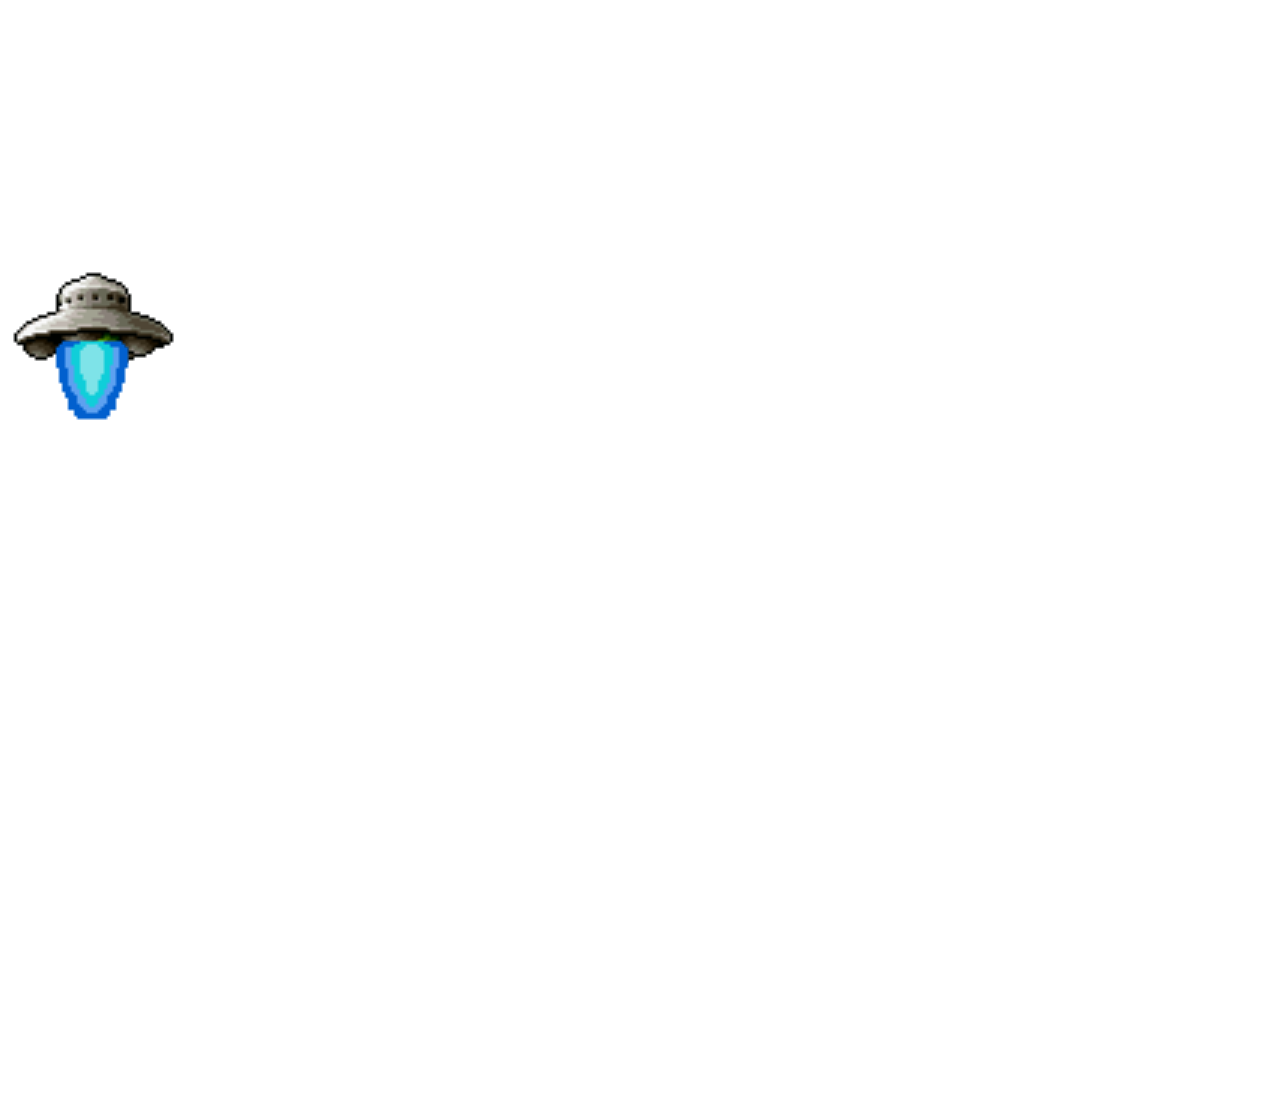
==== ML/index.html @ c1f7cd80 "movement controls, switched to webstorm" ====
﻿
<!DOCTYPE html>
<html>
<head>
    <meta charset="utf-8">
    <title>Game Project Shell</title>
    <script type="text/javascript" src="./gameengine.js"></script>
    <script type="text/javascript" src="./assetmanager.js"></script>
    <script type="text/javascript" src="./main.js"></script>
</head>
<body>
    <canvas id="gameWorld" tabindex="1" width="1000" height="1080"></canvas>
</body>
</html>
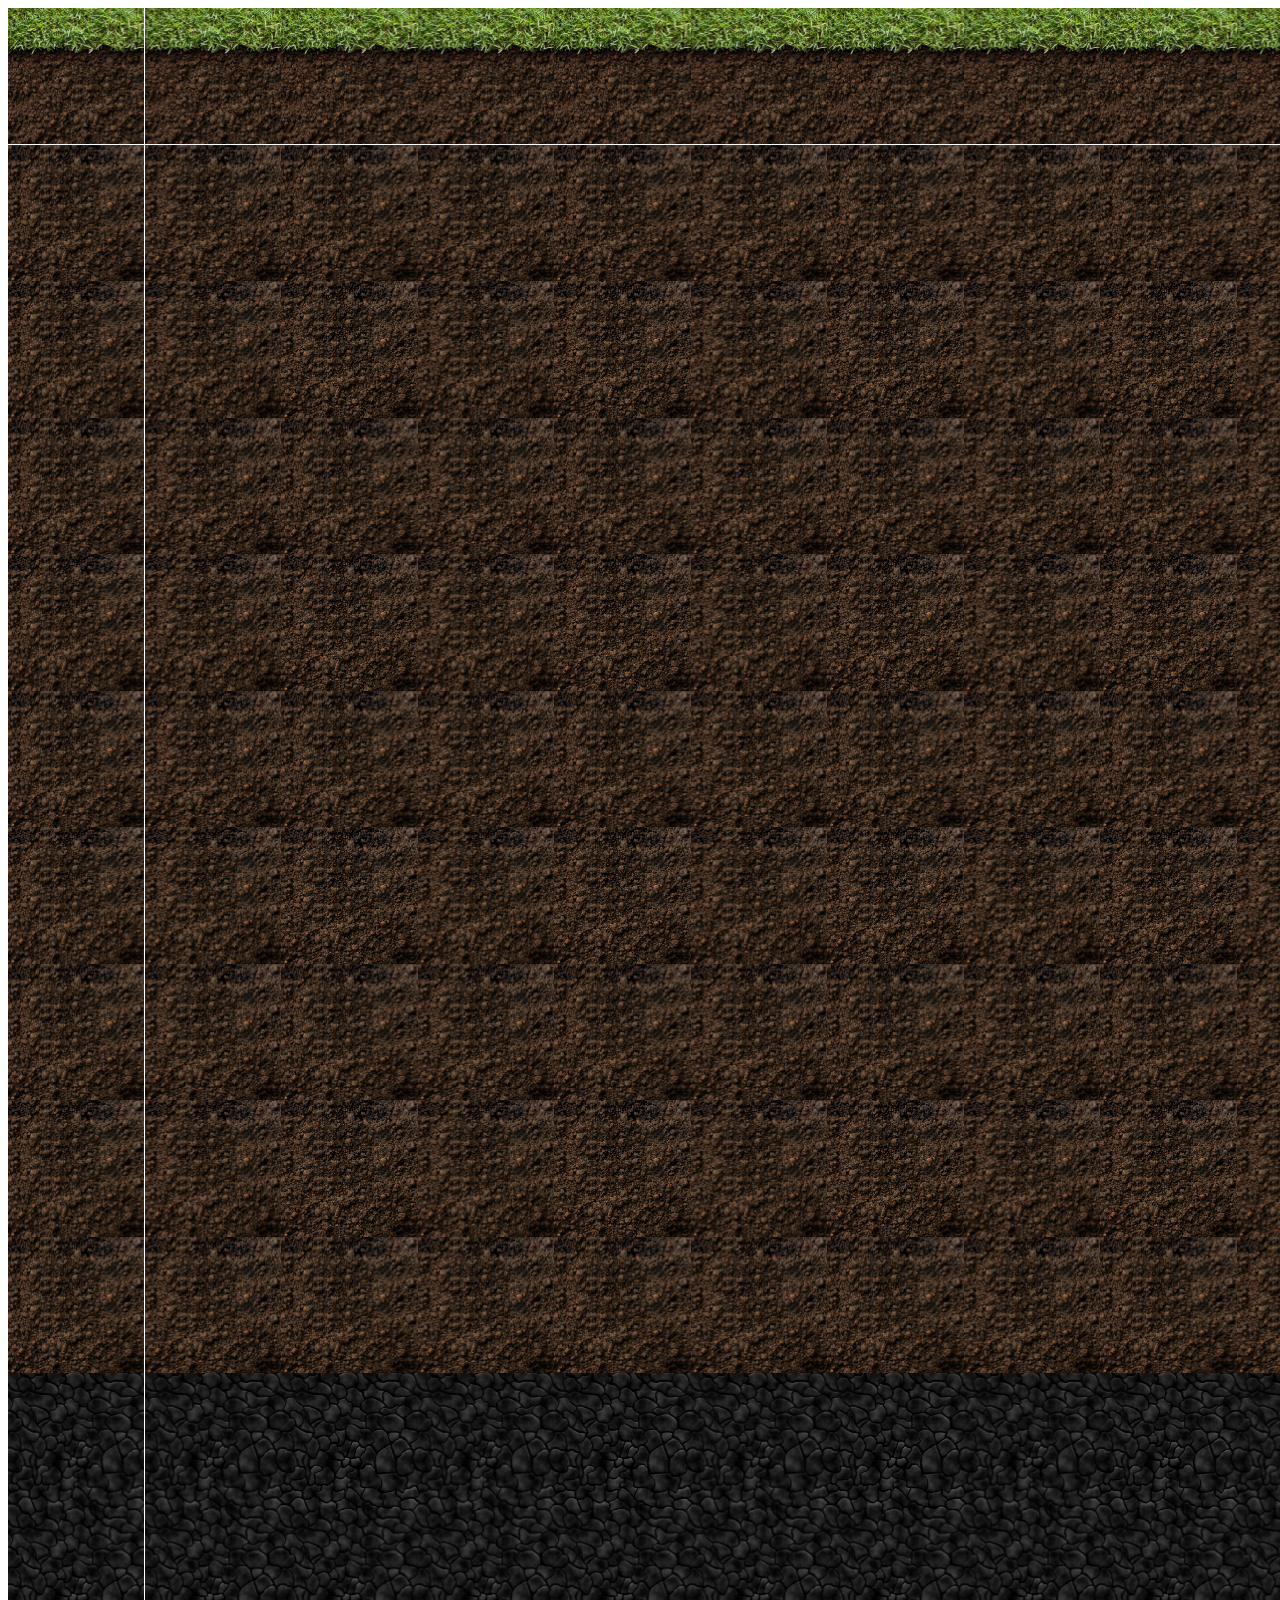
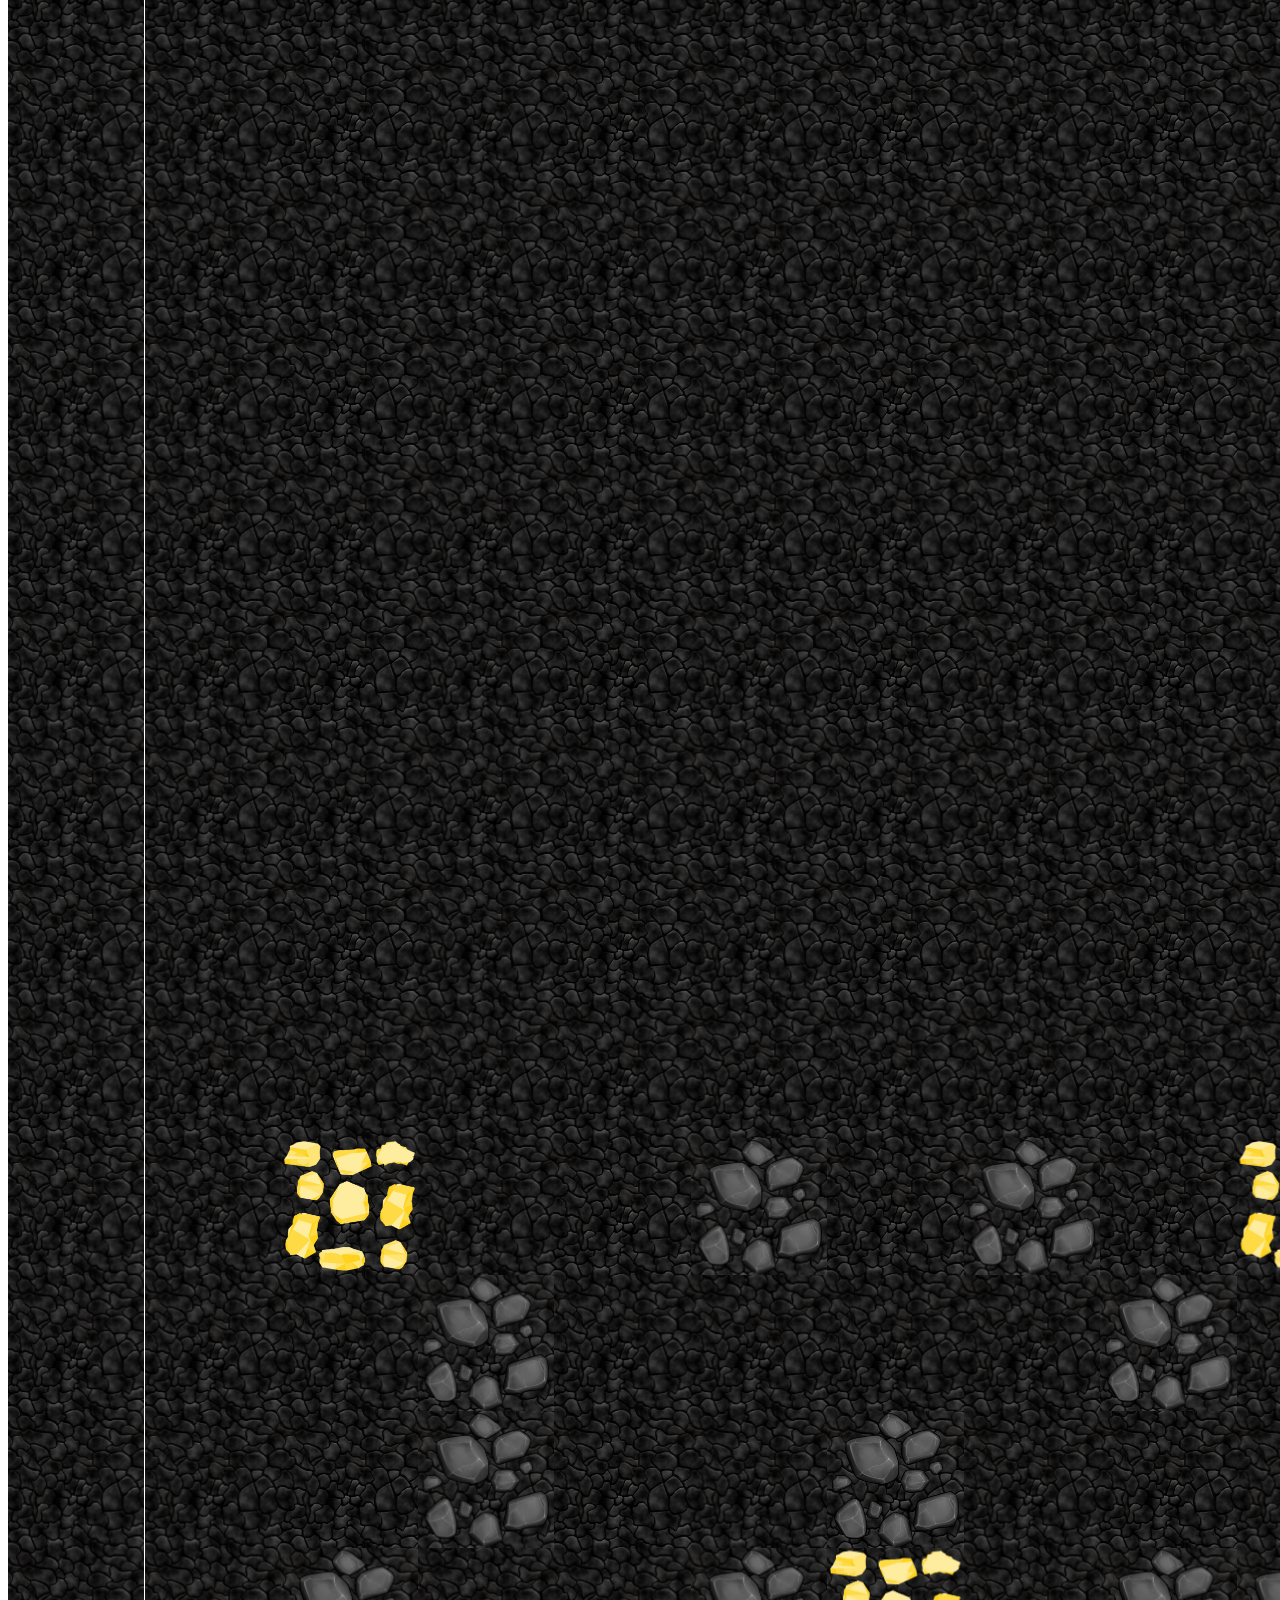
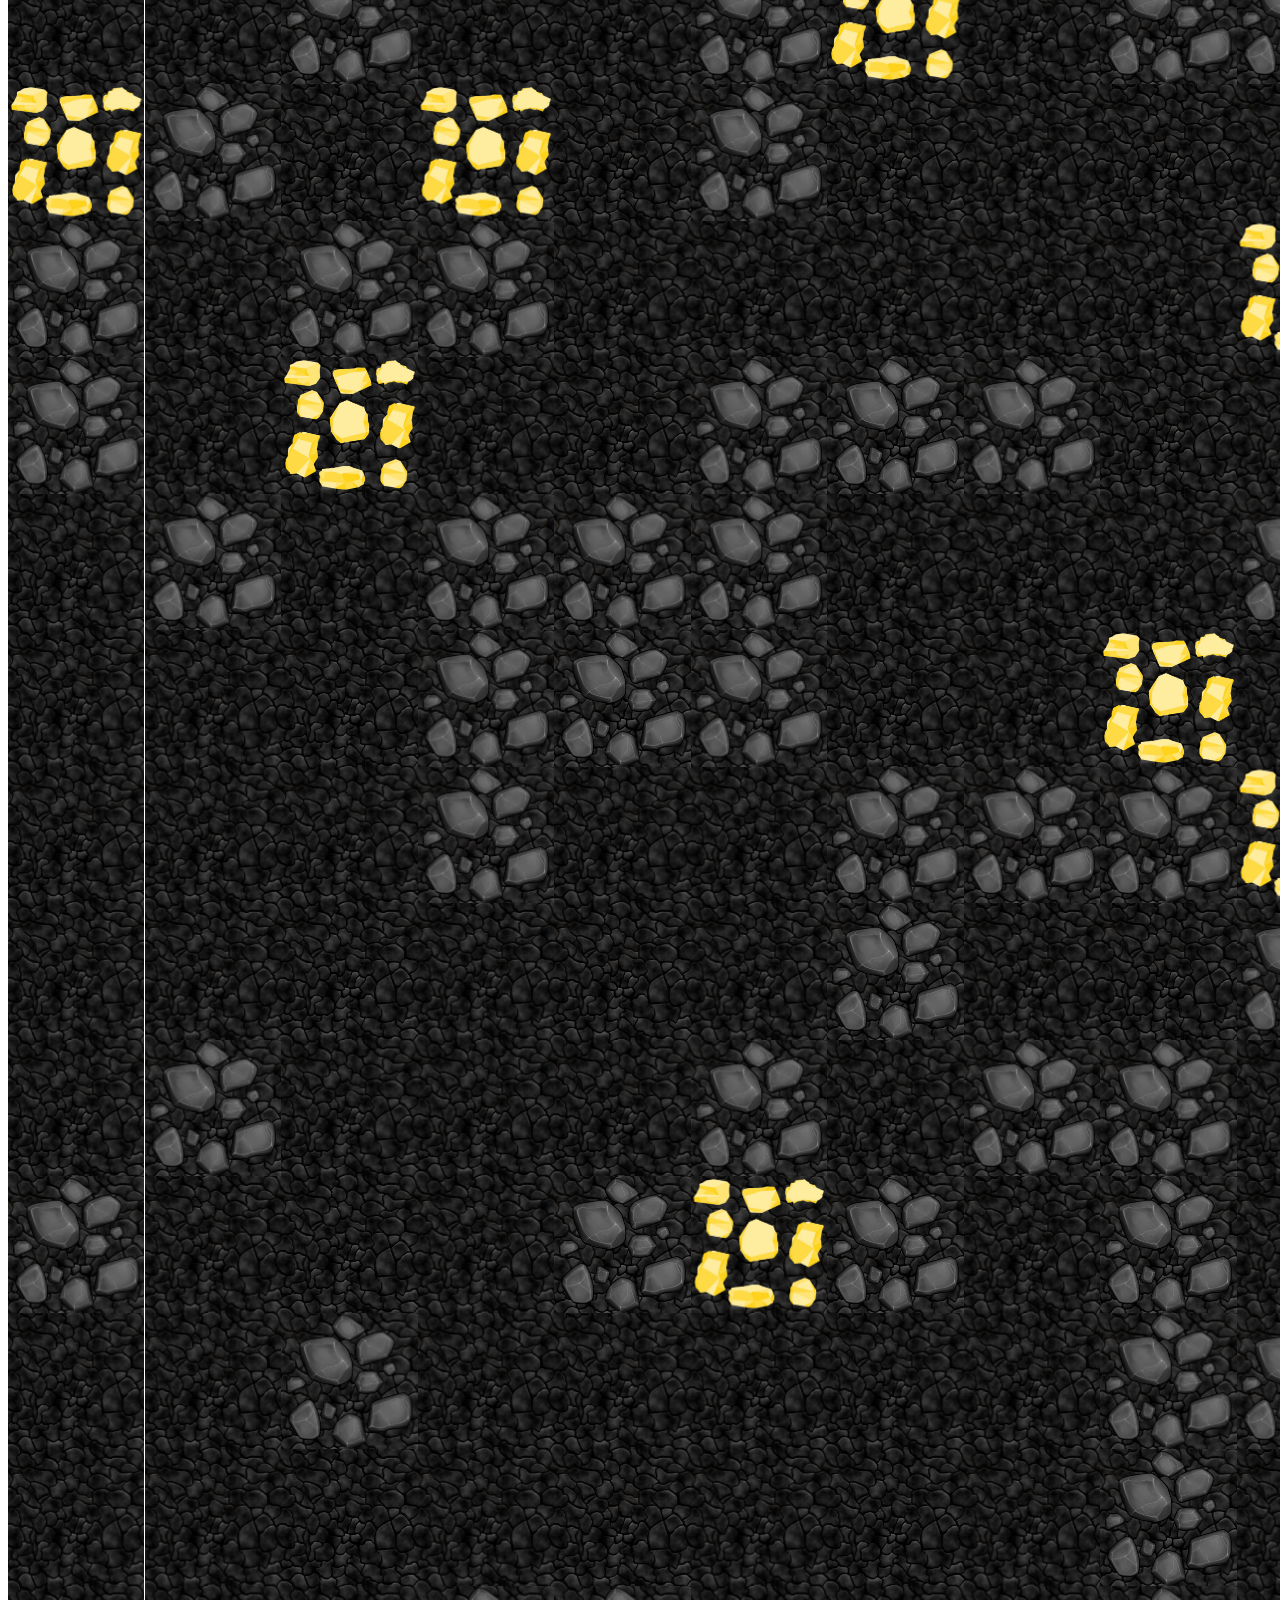
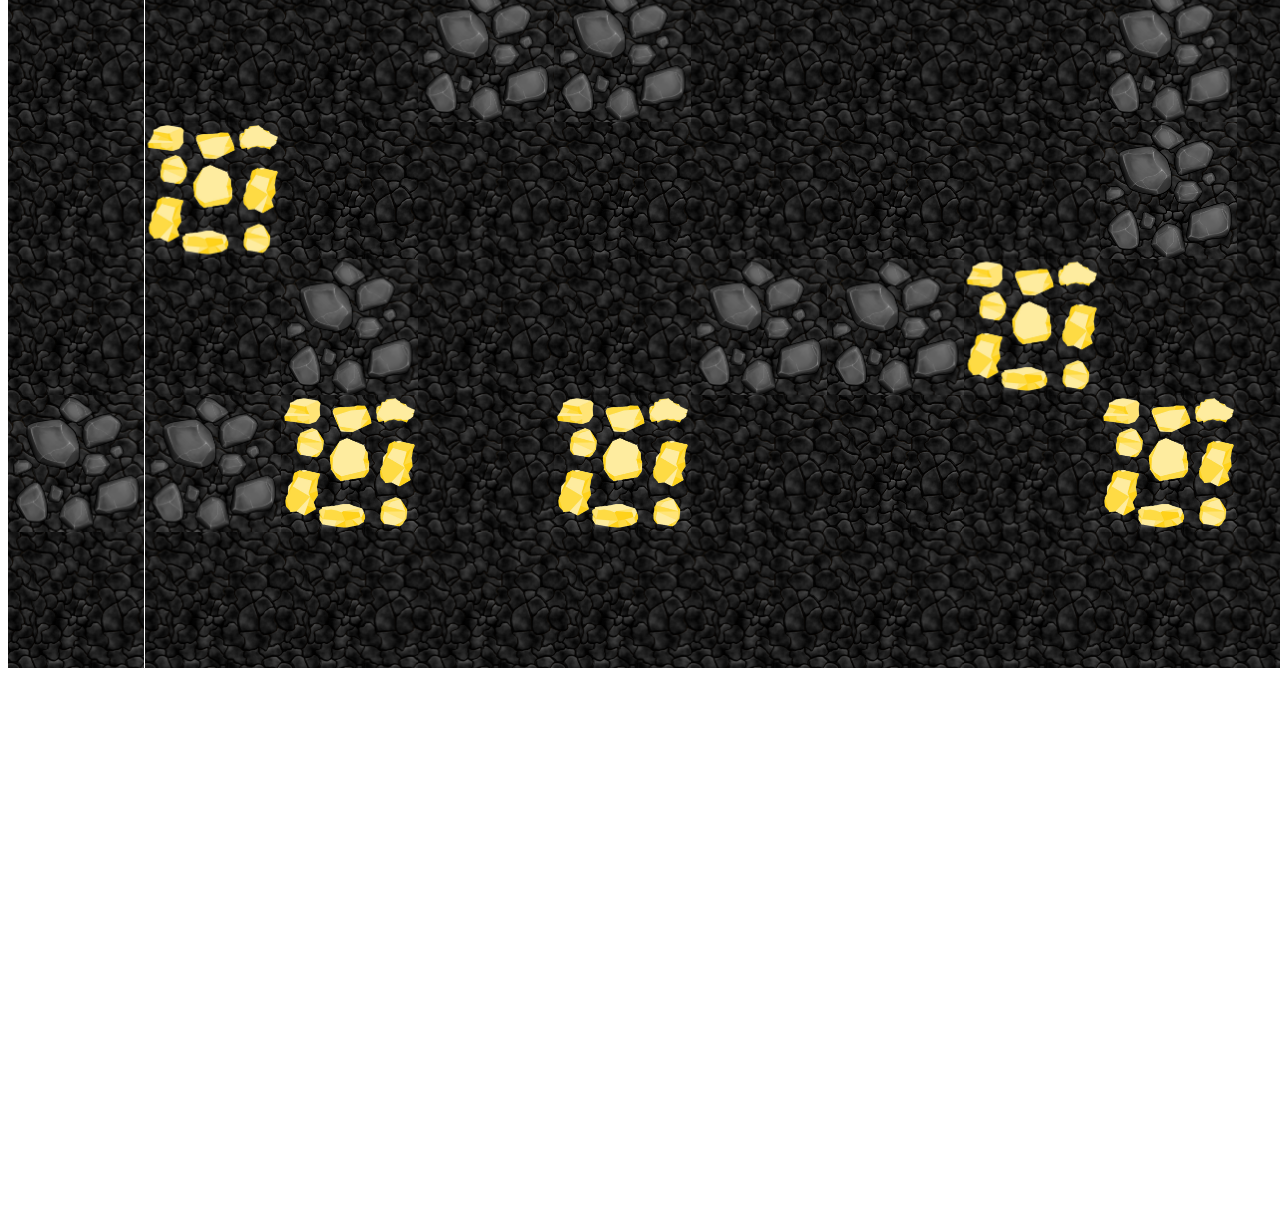
==== commit b6693129: "block spawning" ====
--- a/ML/index.html
+++ b/ML/index.html
@@ -9,6 +9,6 @@
     <script type="text/javascript" src="./main.js"></script>
 </head>
 <body>
-    <canvas id="gameWorld" tabindex="1" width="1000" height="1080"></canvas>
+    <canvas id="gameWorld" tabindex="1" width="2000" height="6000"></canvas>
 </body>
 </html>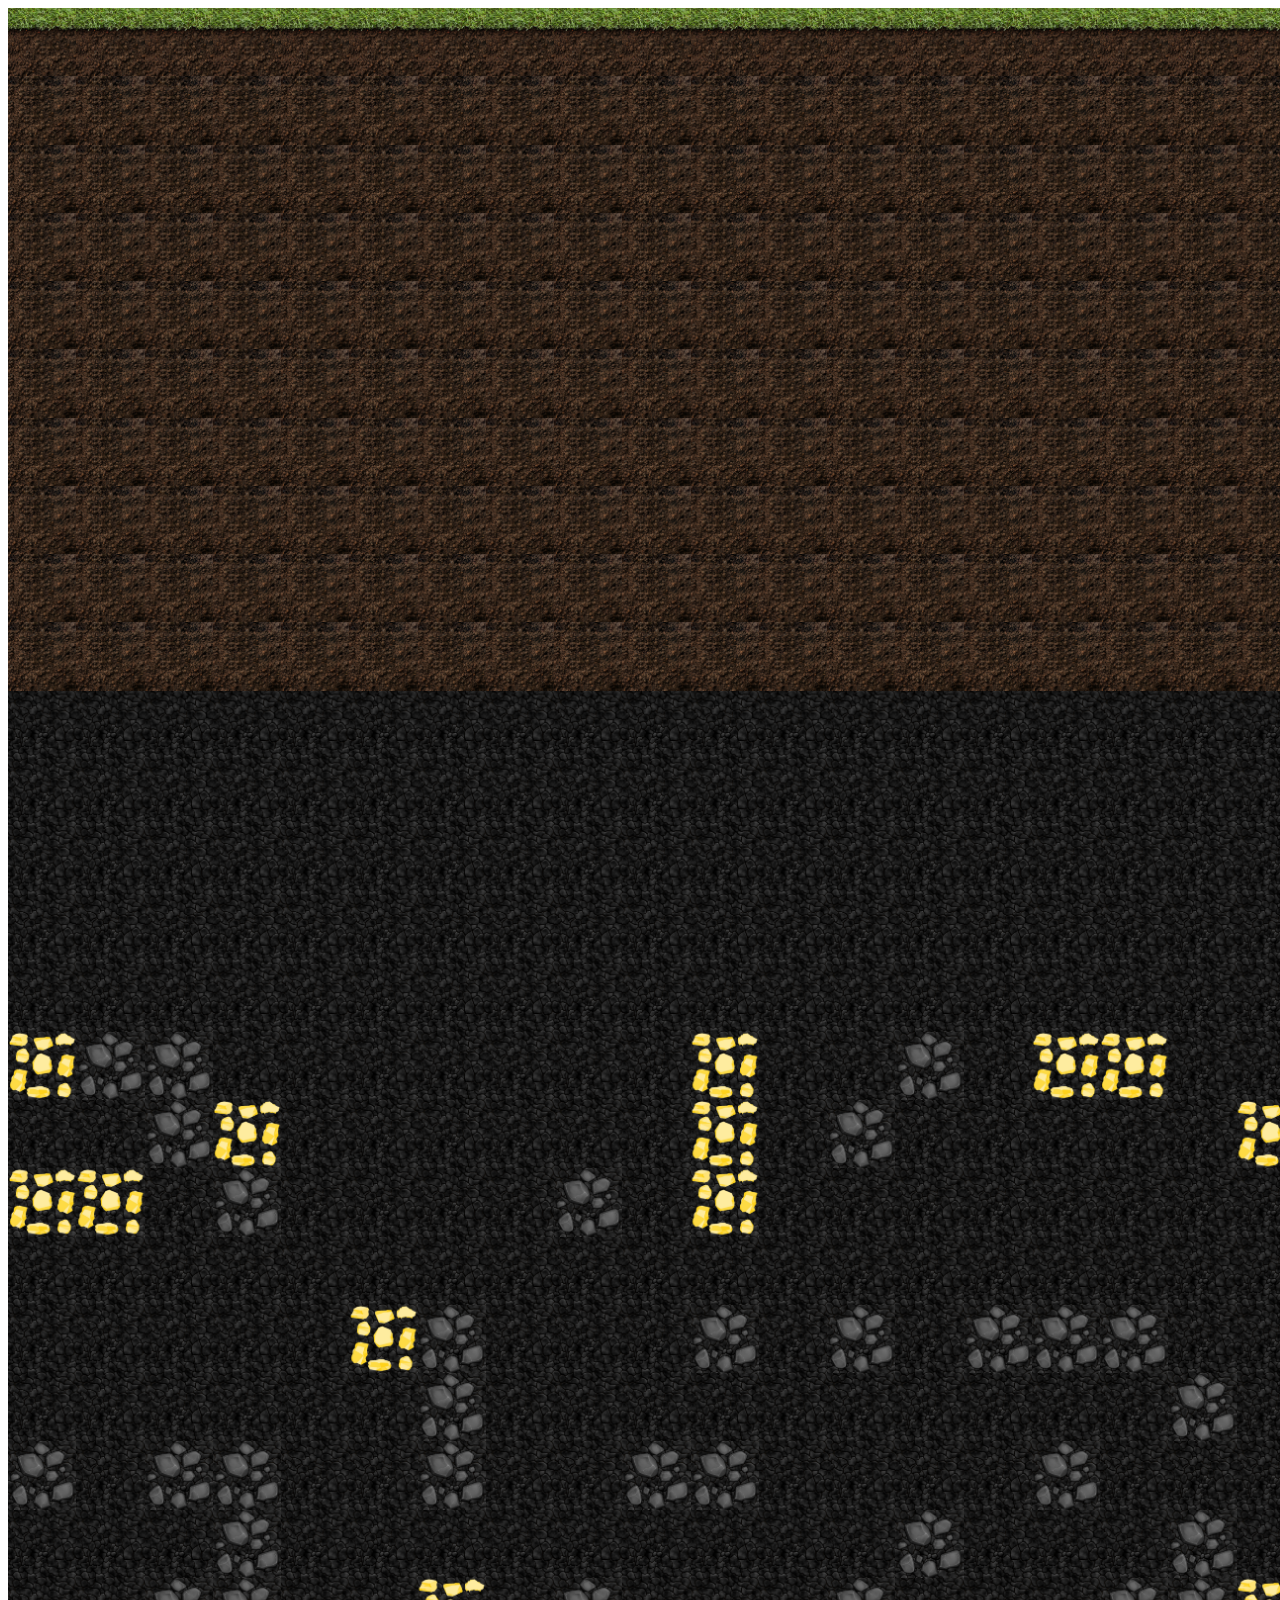
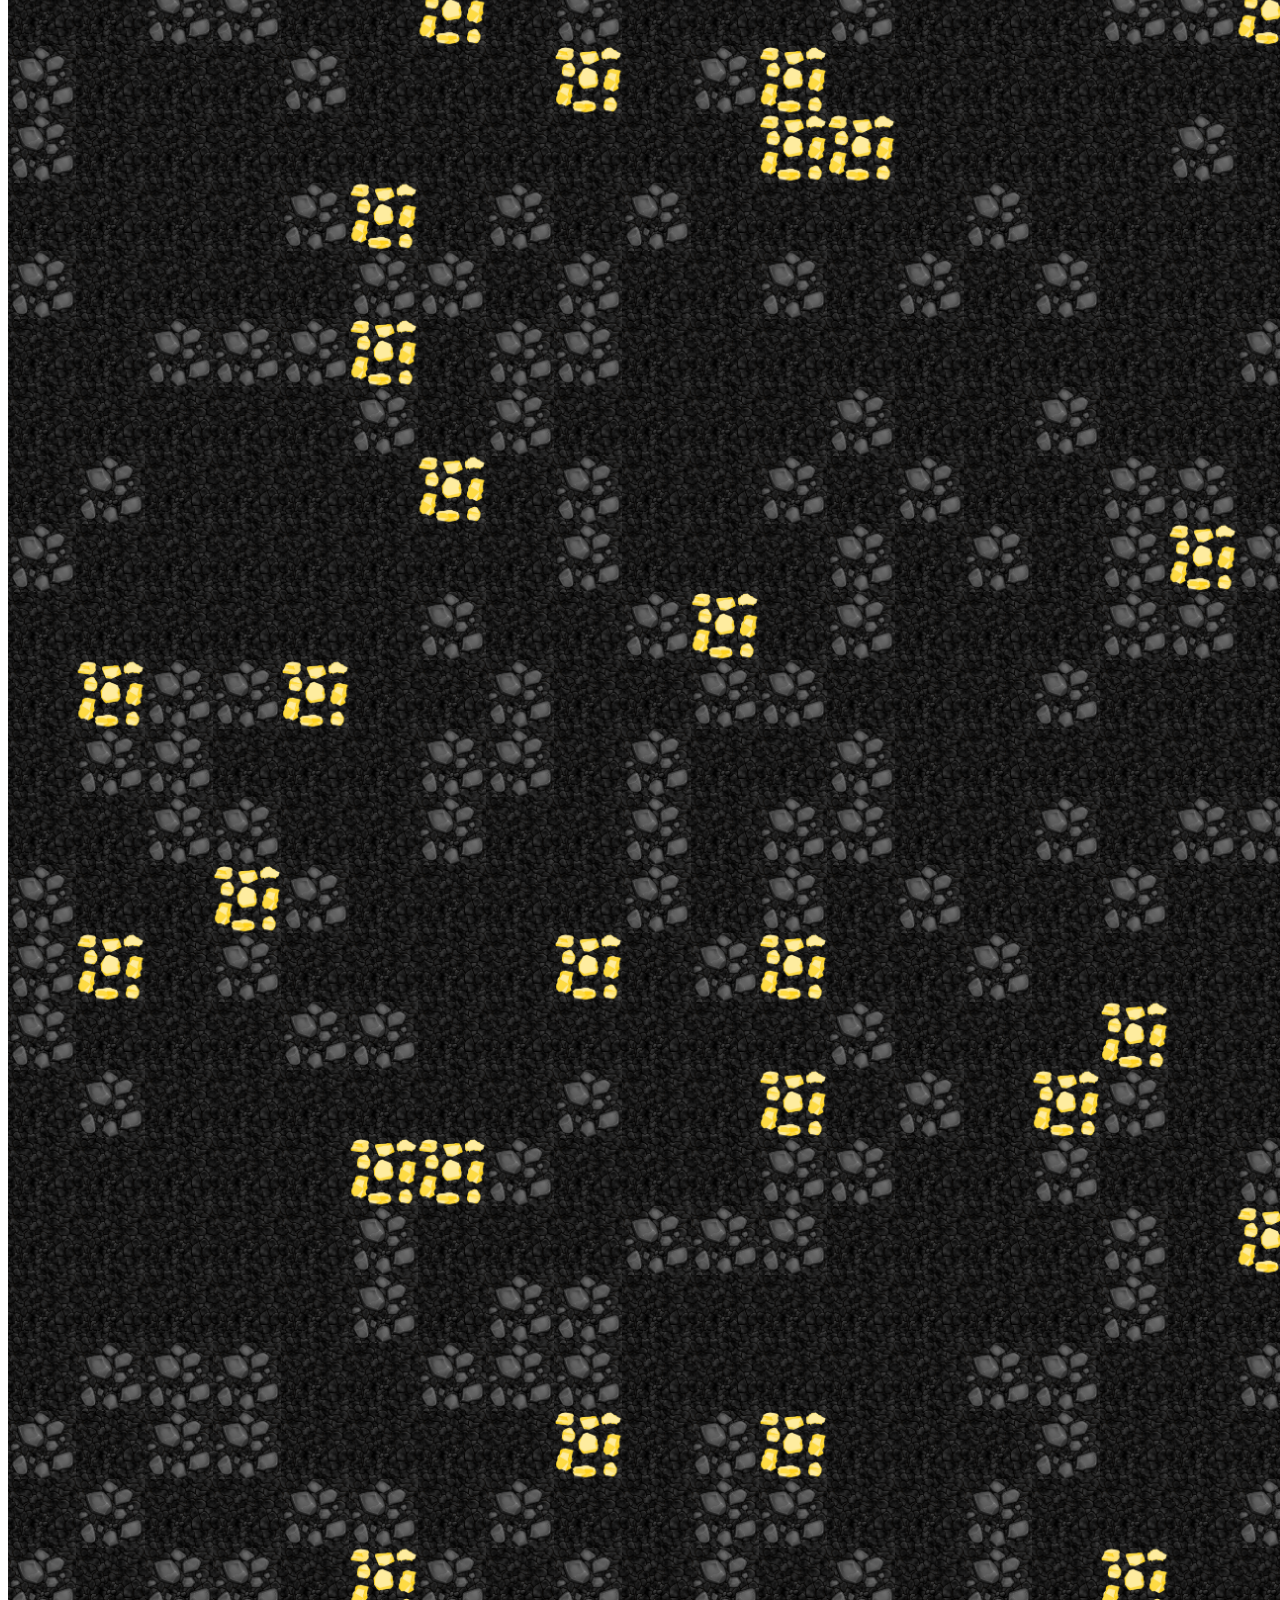
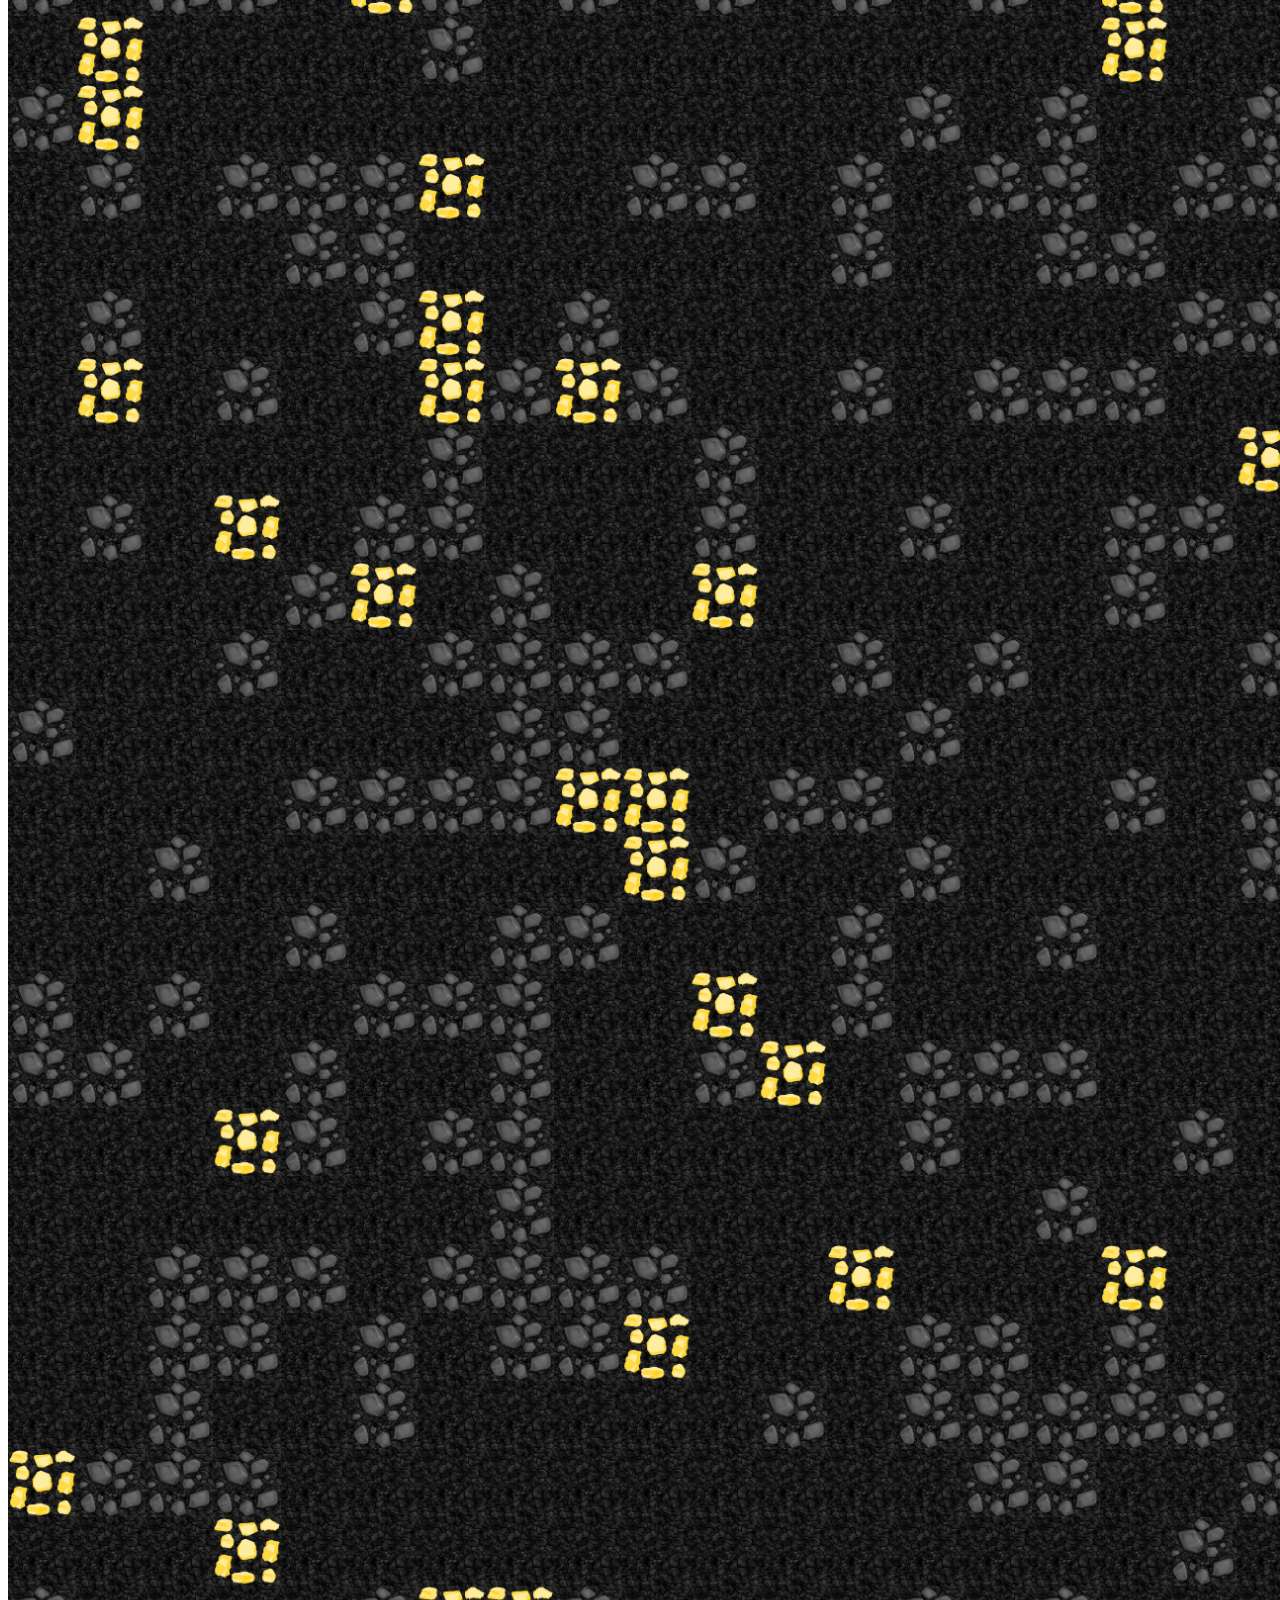
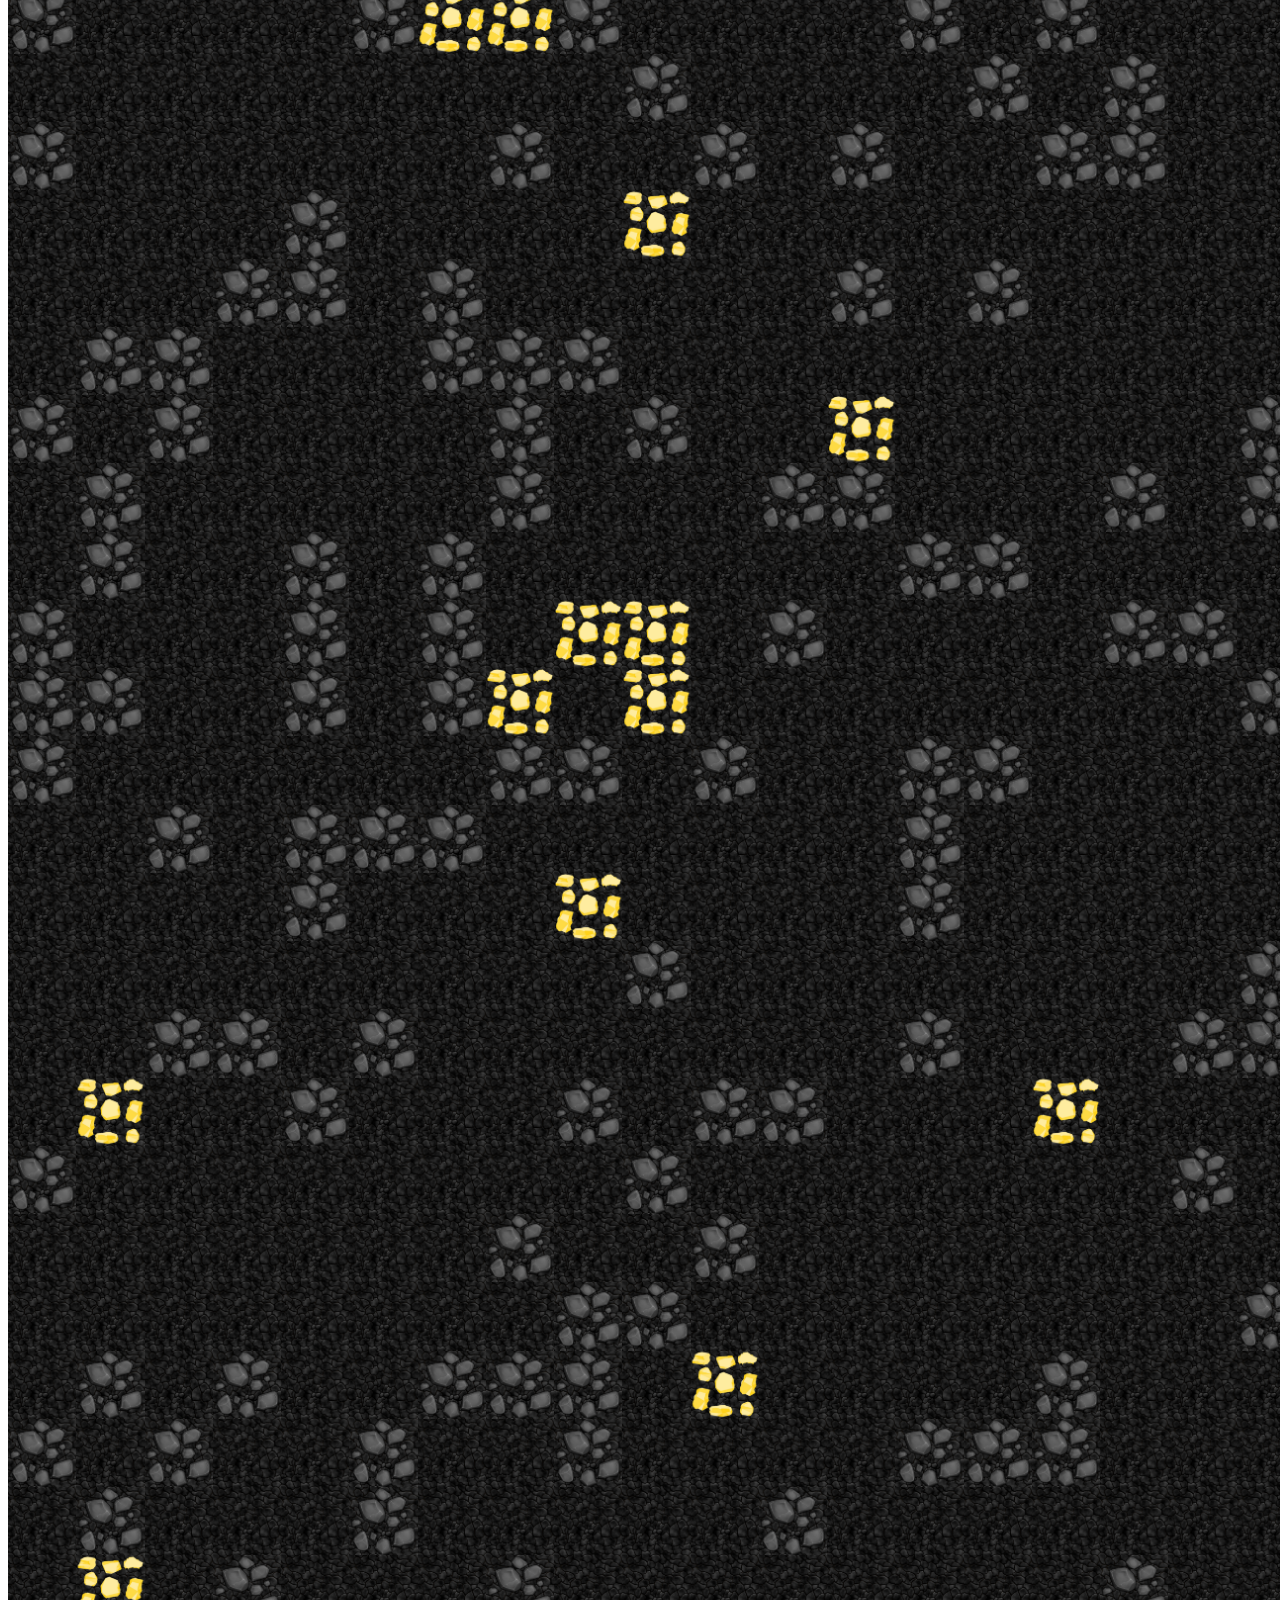
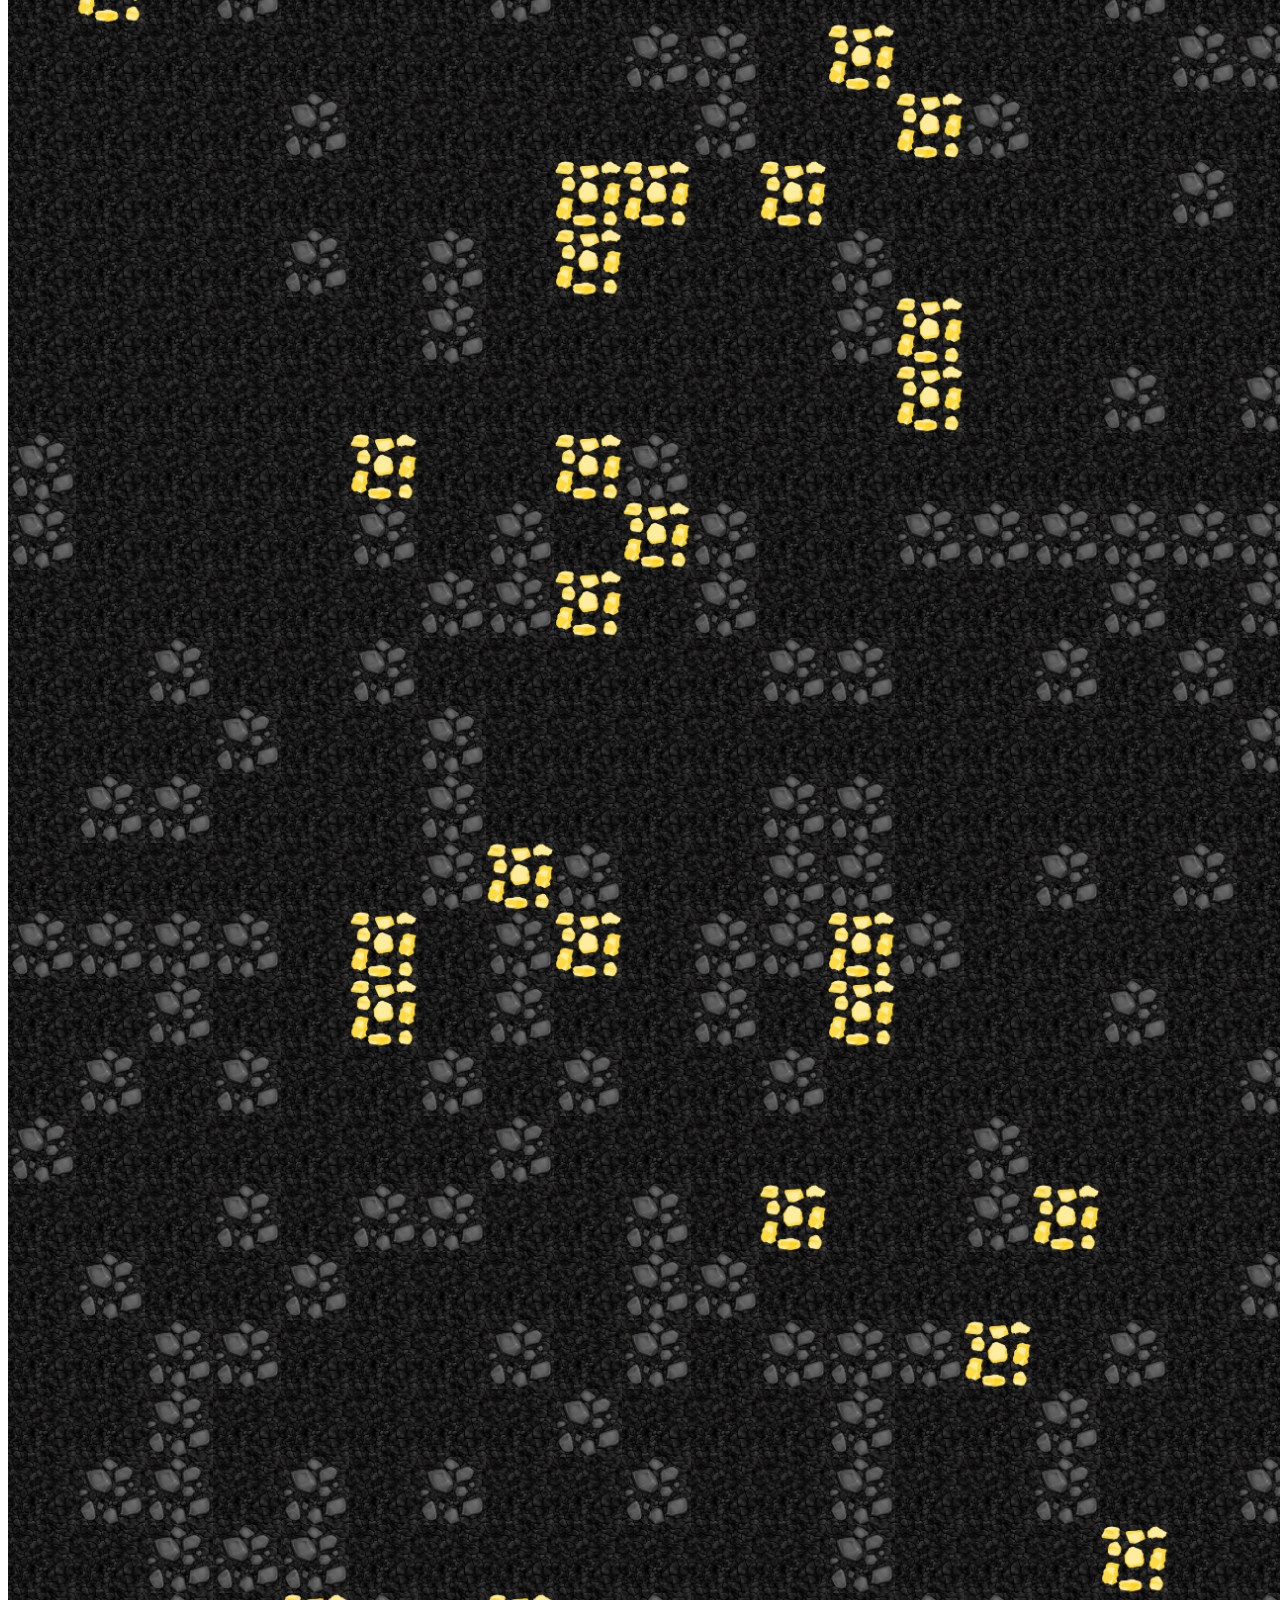
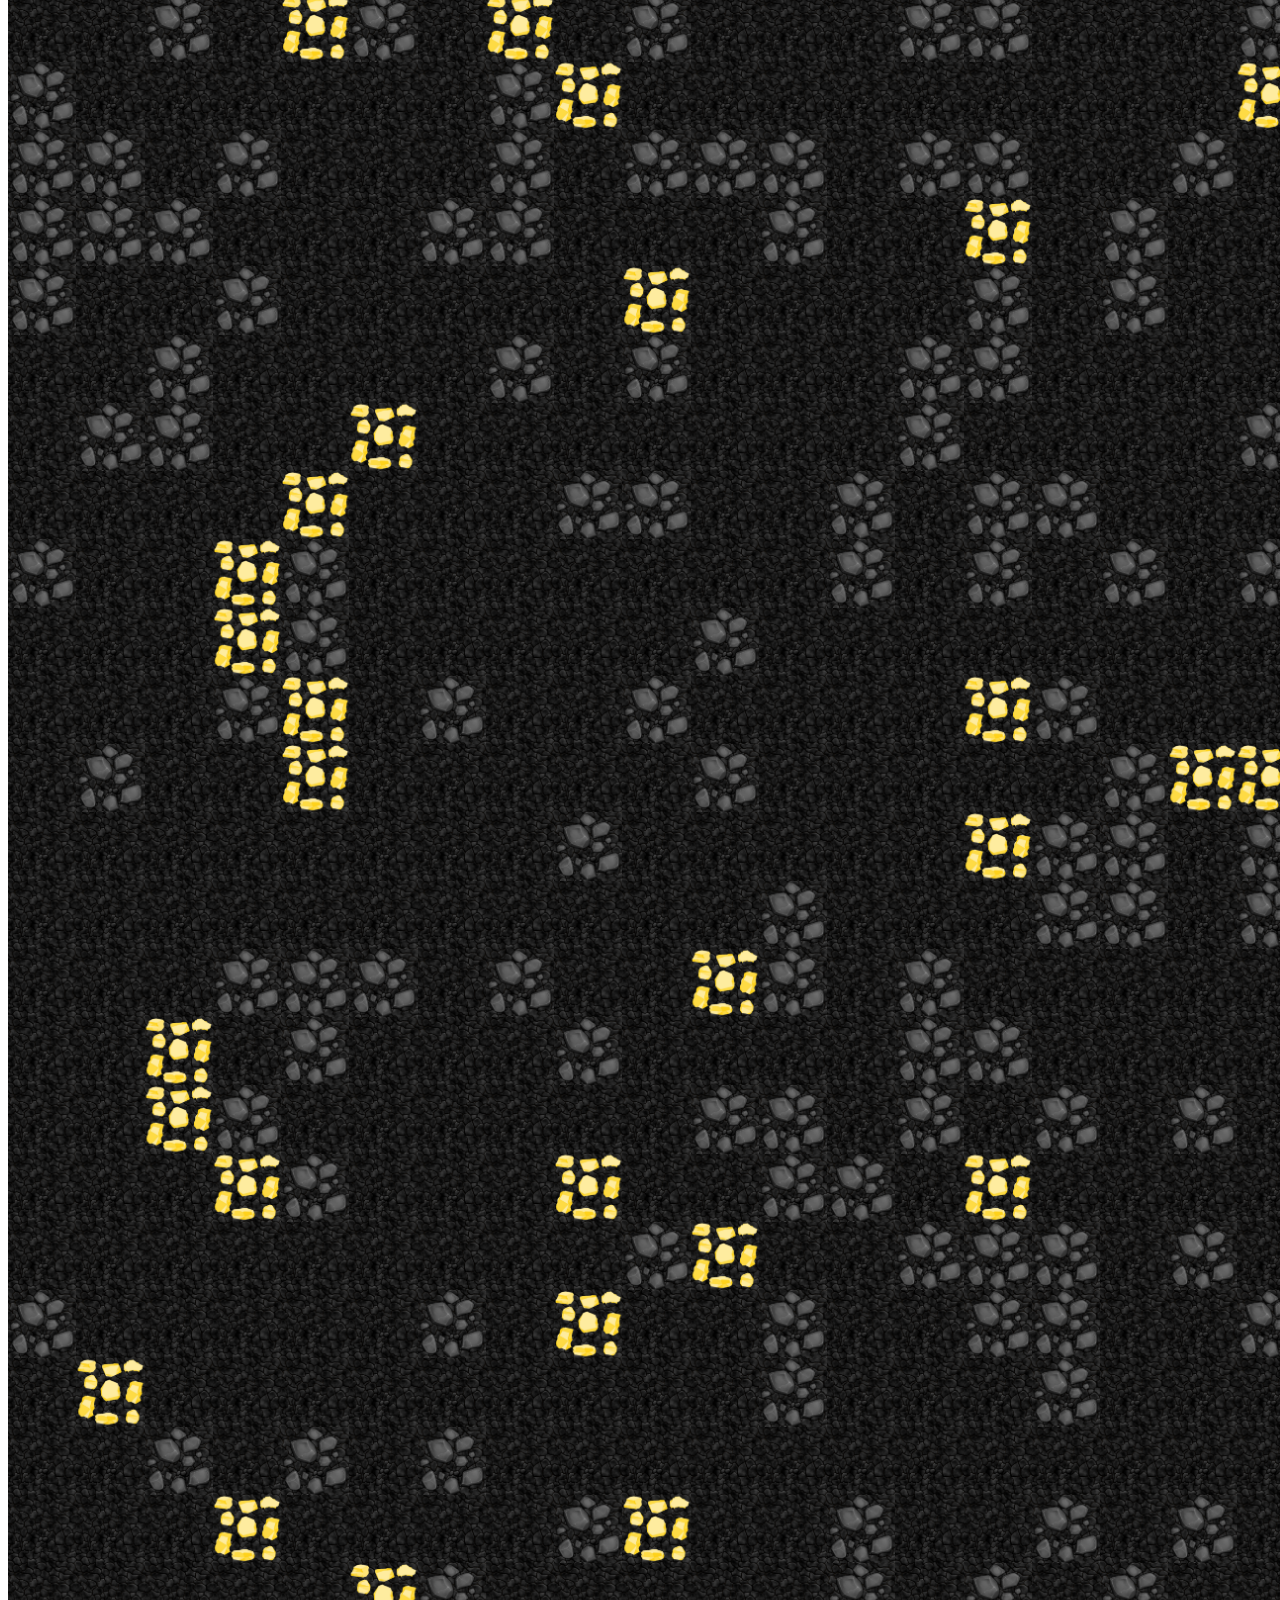
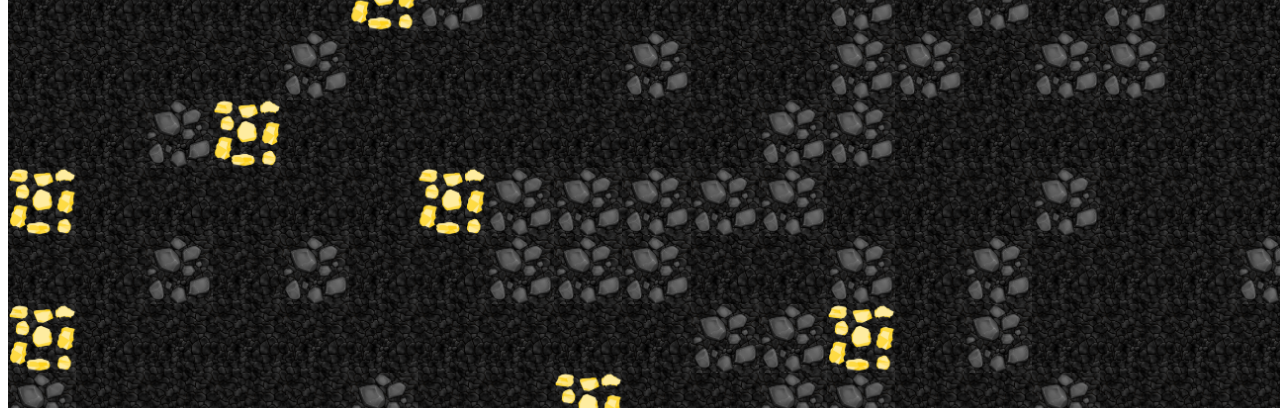
==== commit 7ba89baf: "scale update" ====
--- a/ML/index.html
+++ b/ML/index.html
@@ -9,6 +9,6 @@
     <script type="text/javascript" src="./main.js"></script>
 </head>
 <body>
-    <canvas id="gameWorld" tabindex="1" width="2000" height="6000"></canvas>
+    <canvas id="gameWorld" tabindex="1" width="4200" height="10000"></canvas>
 </body>
 </html>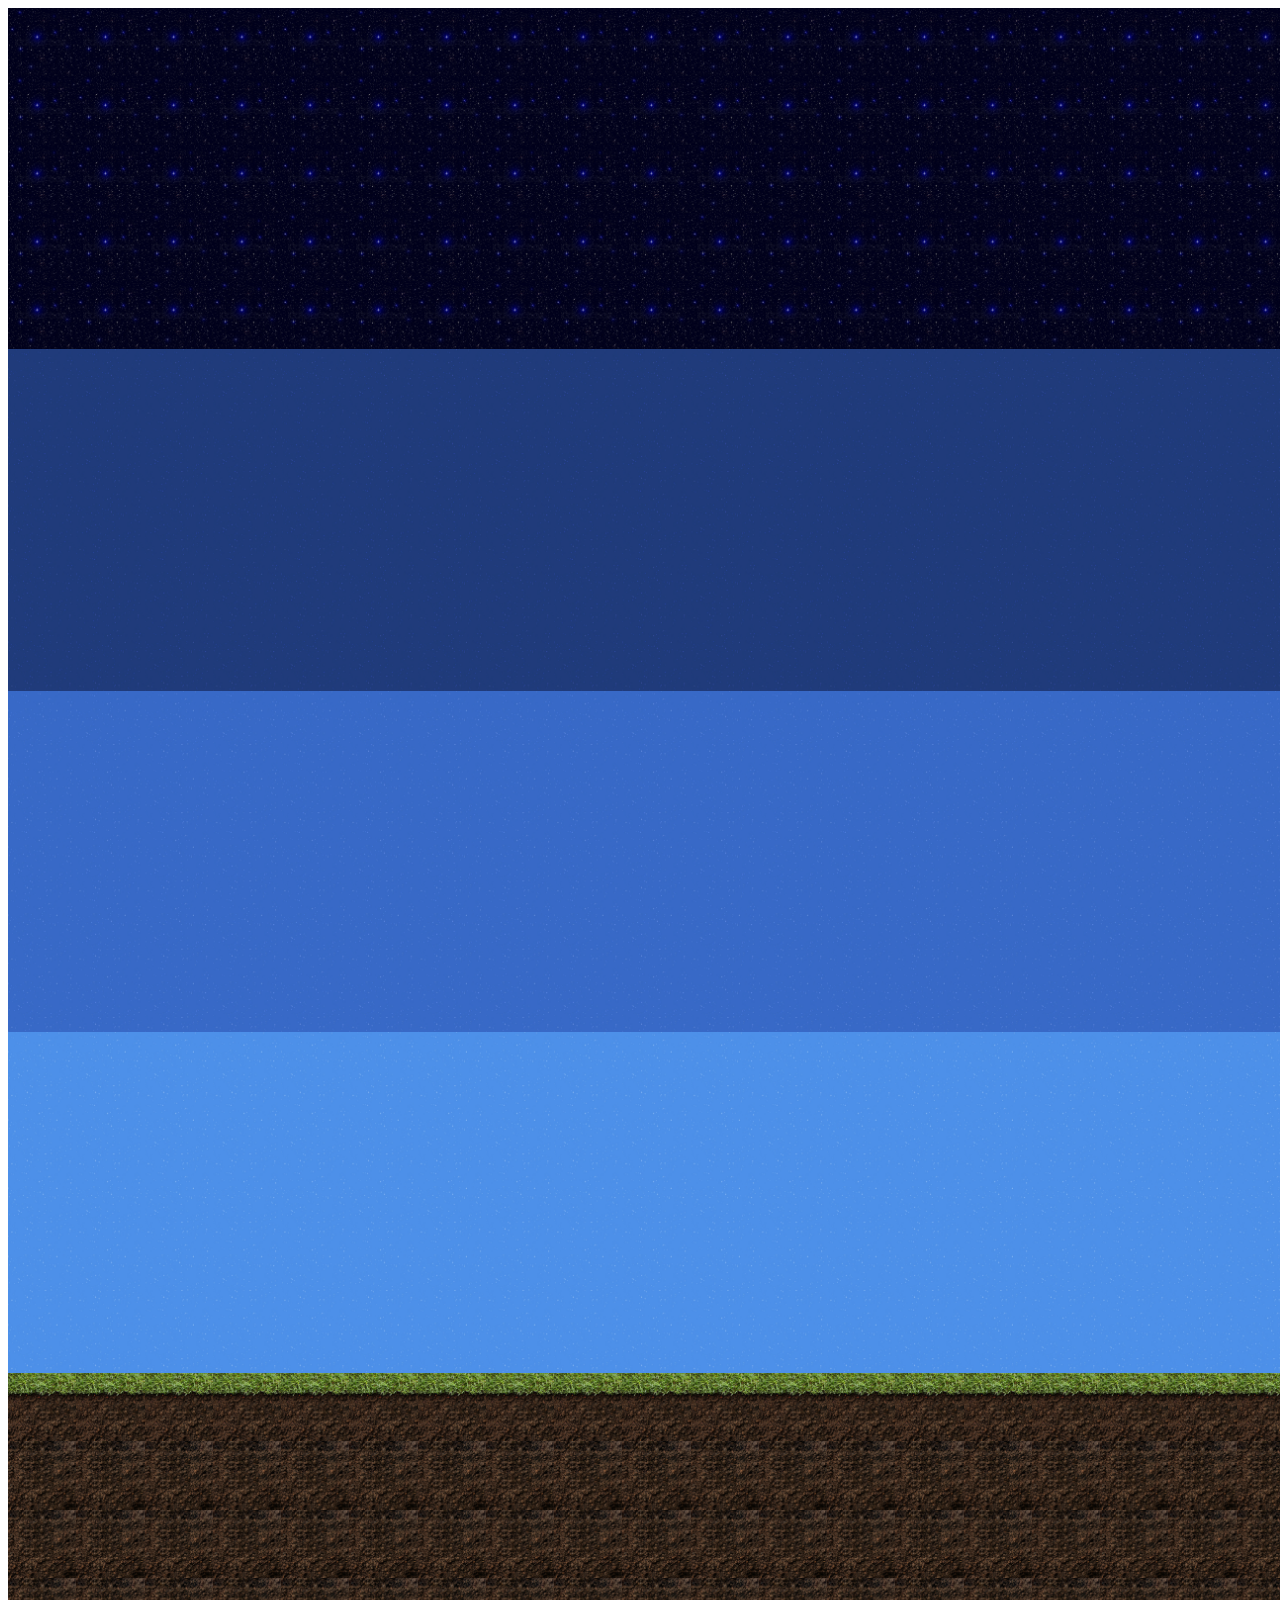
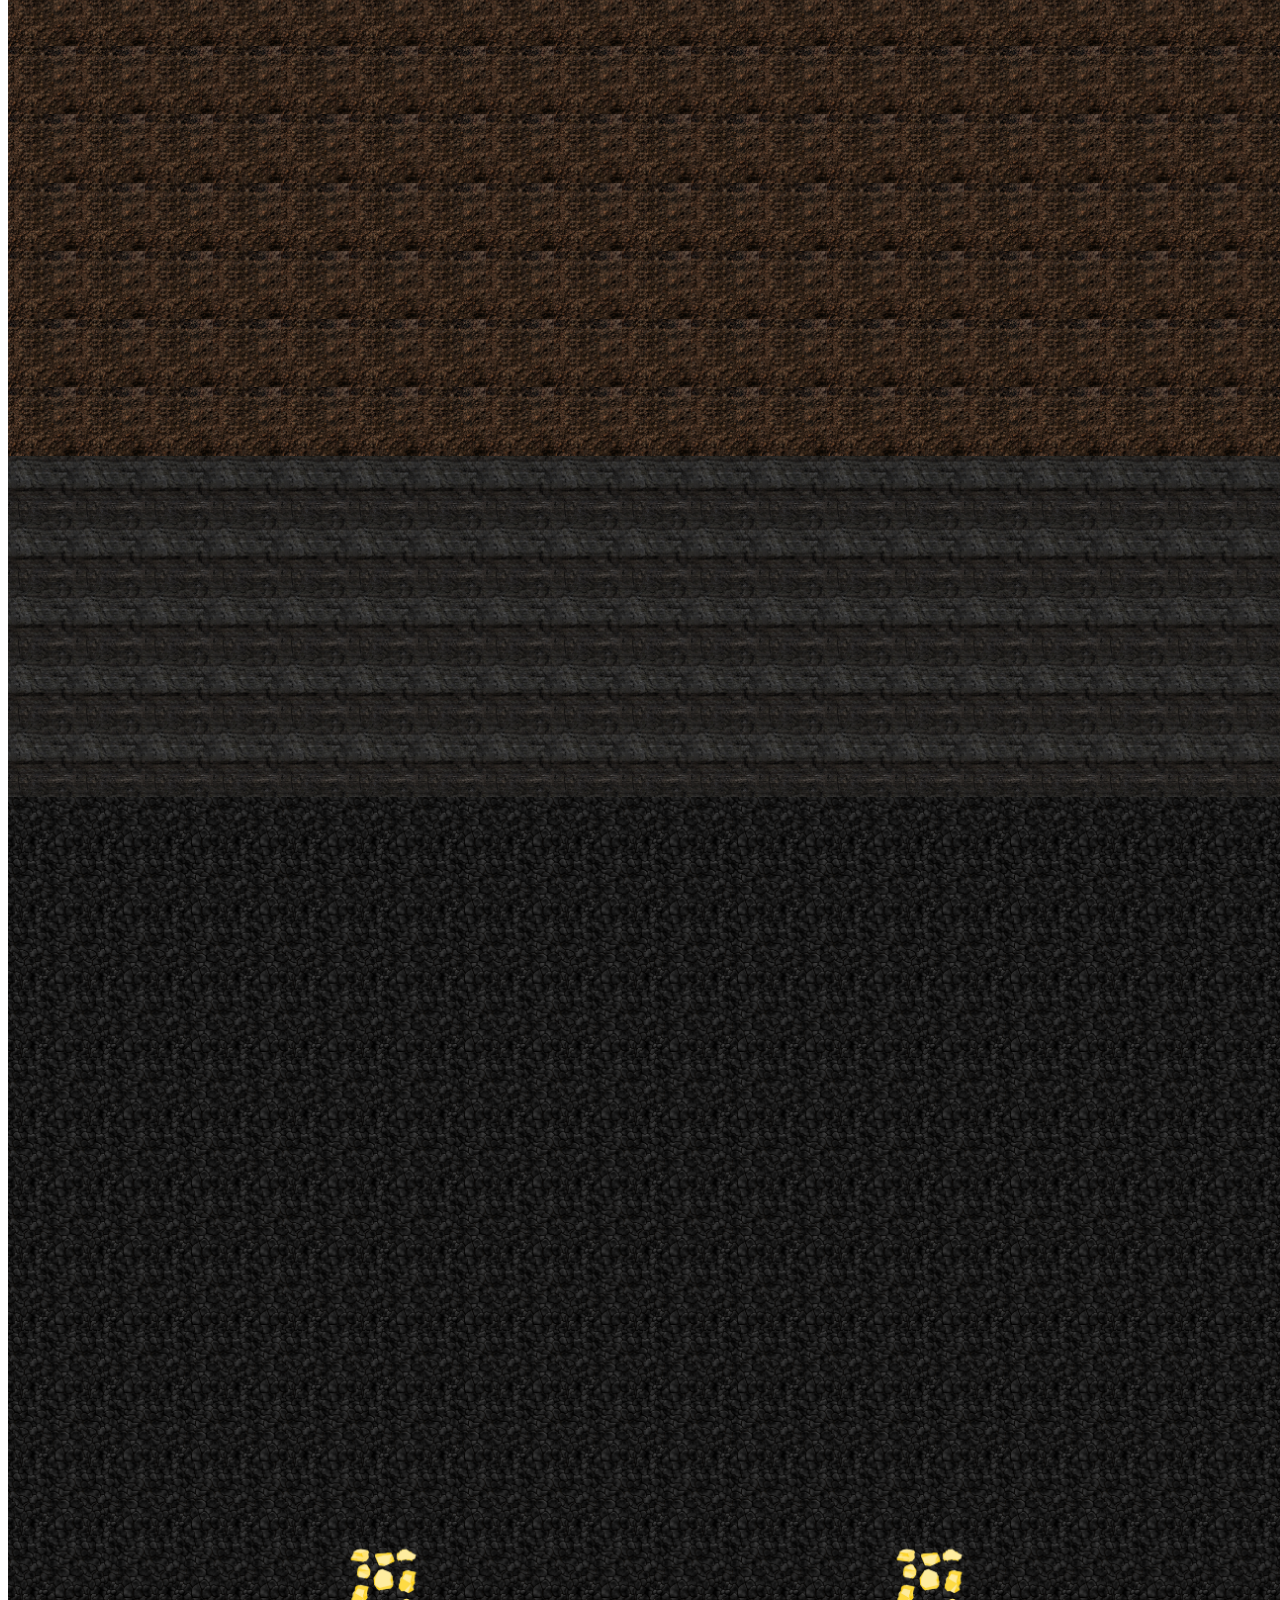
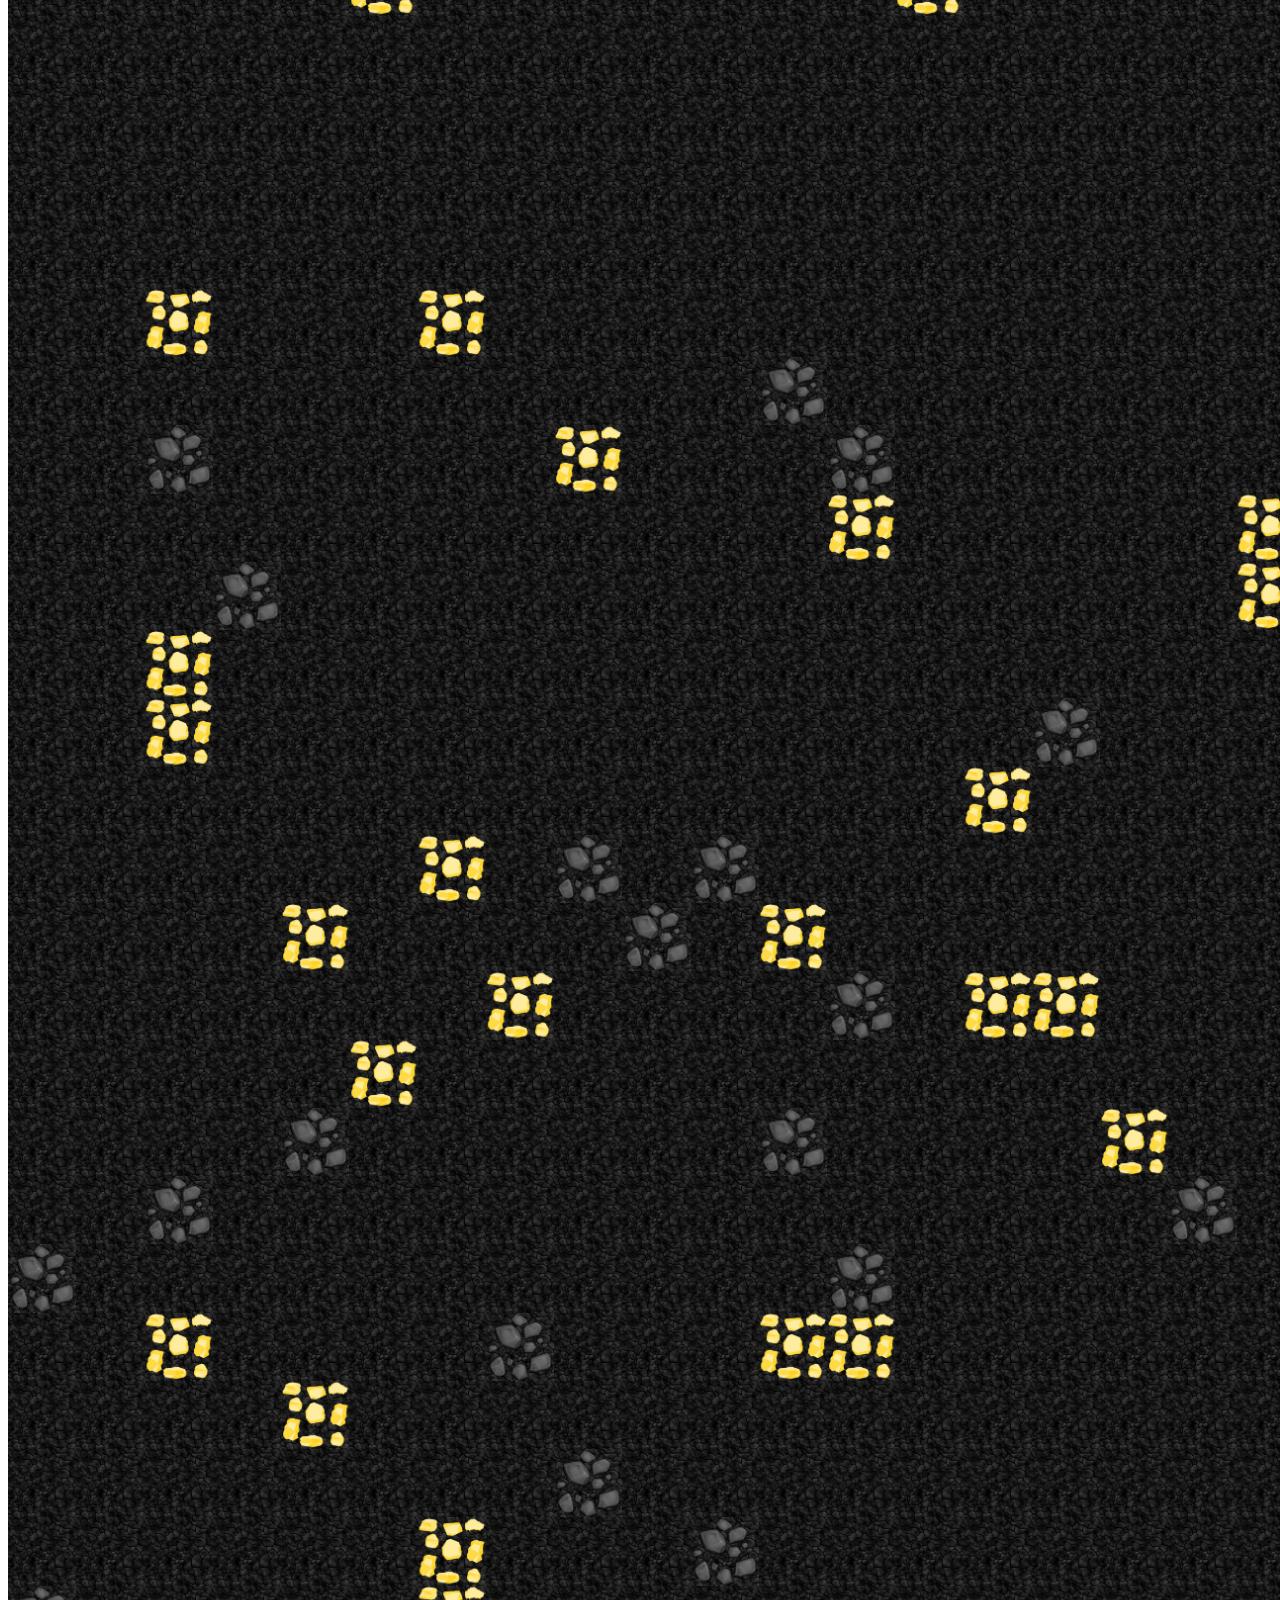
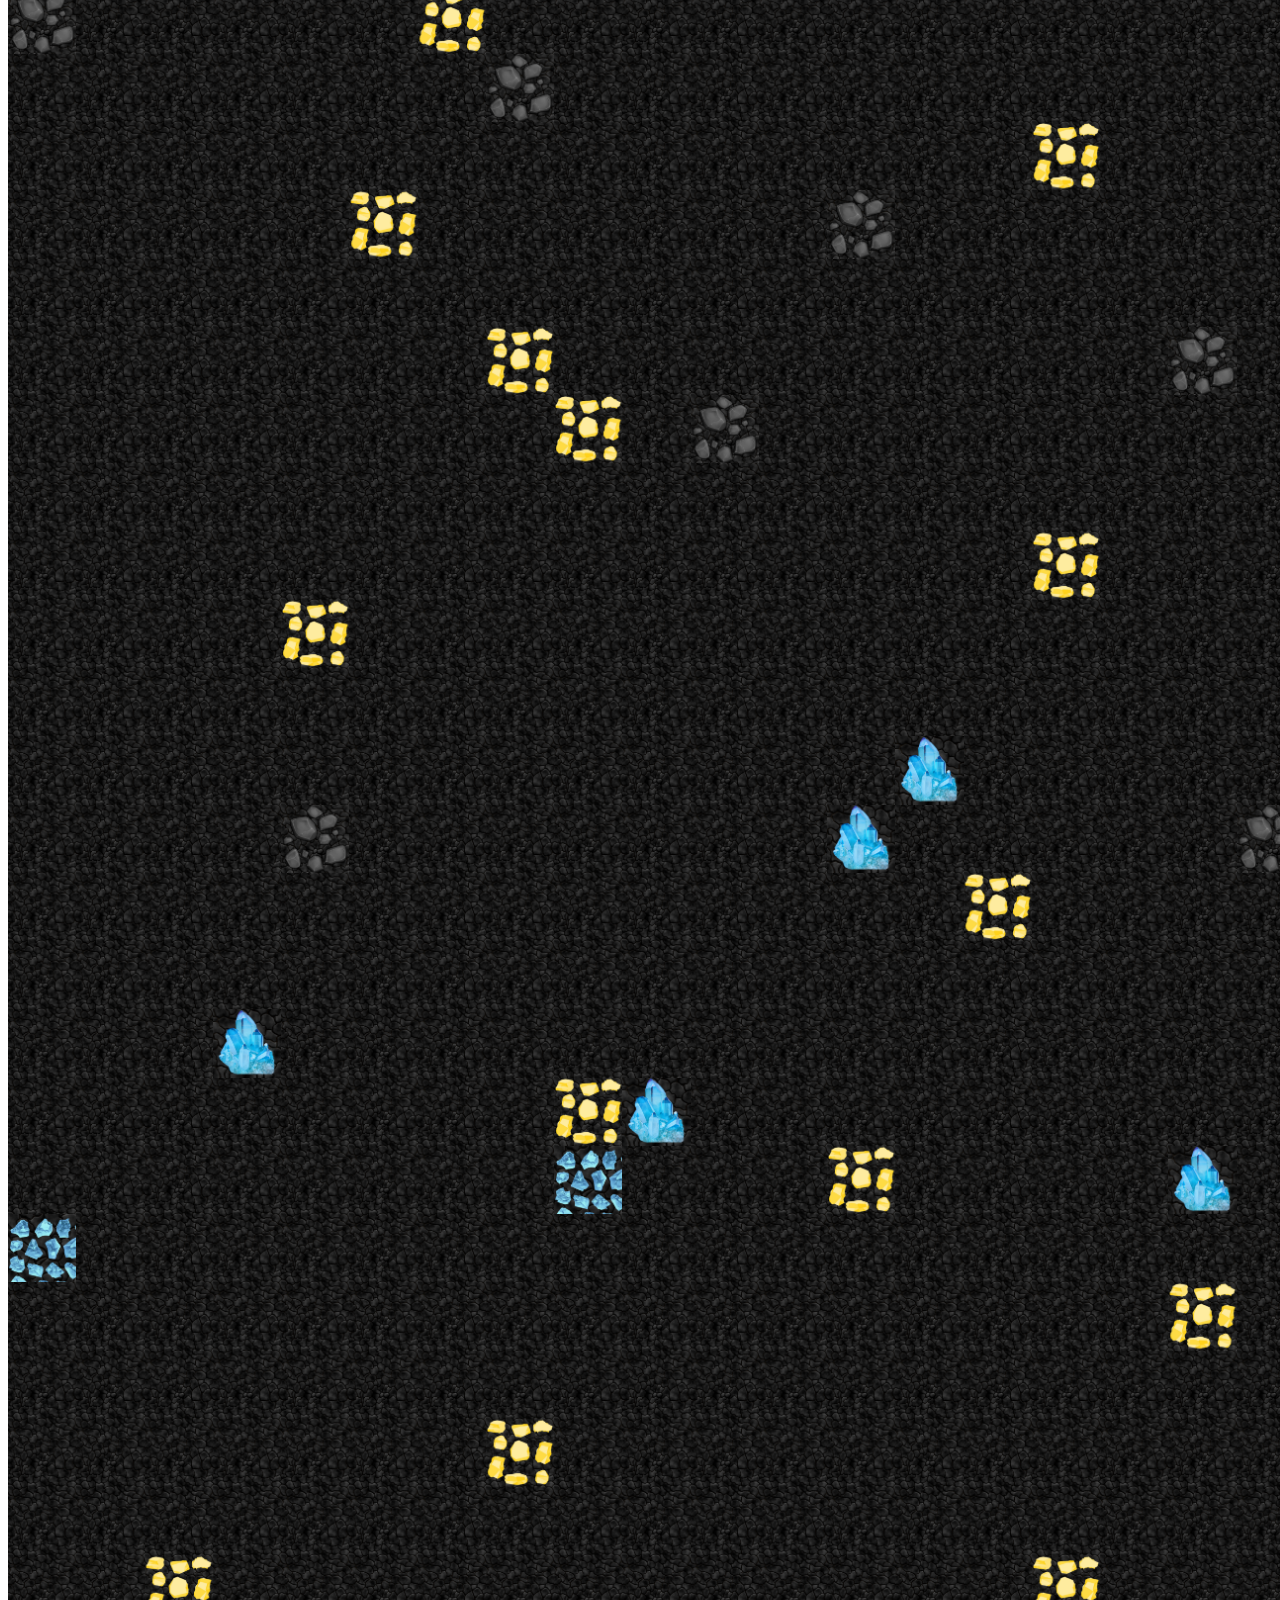
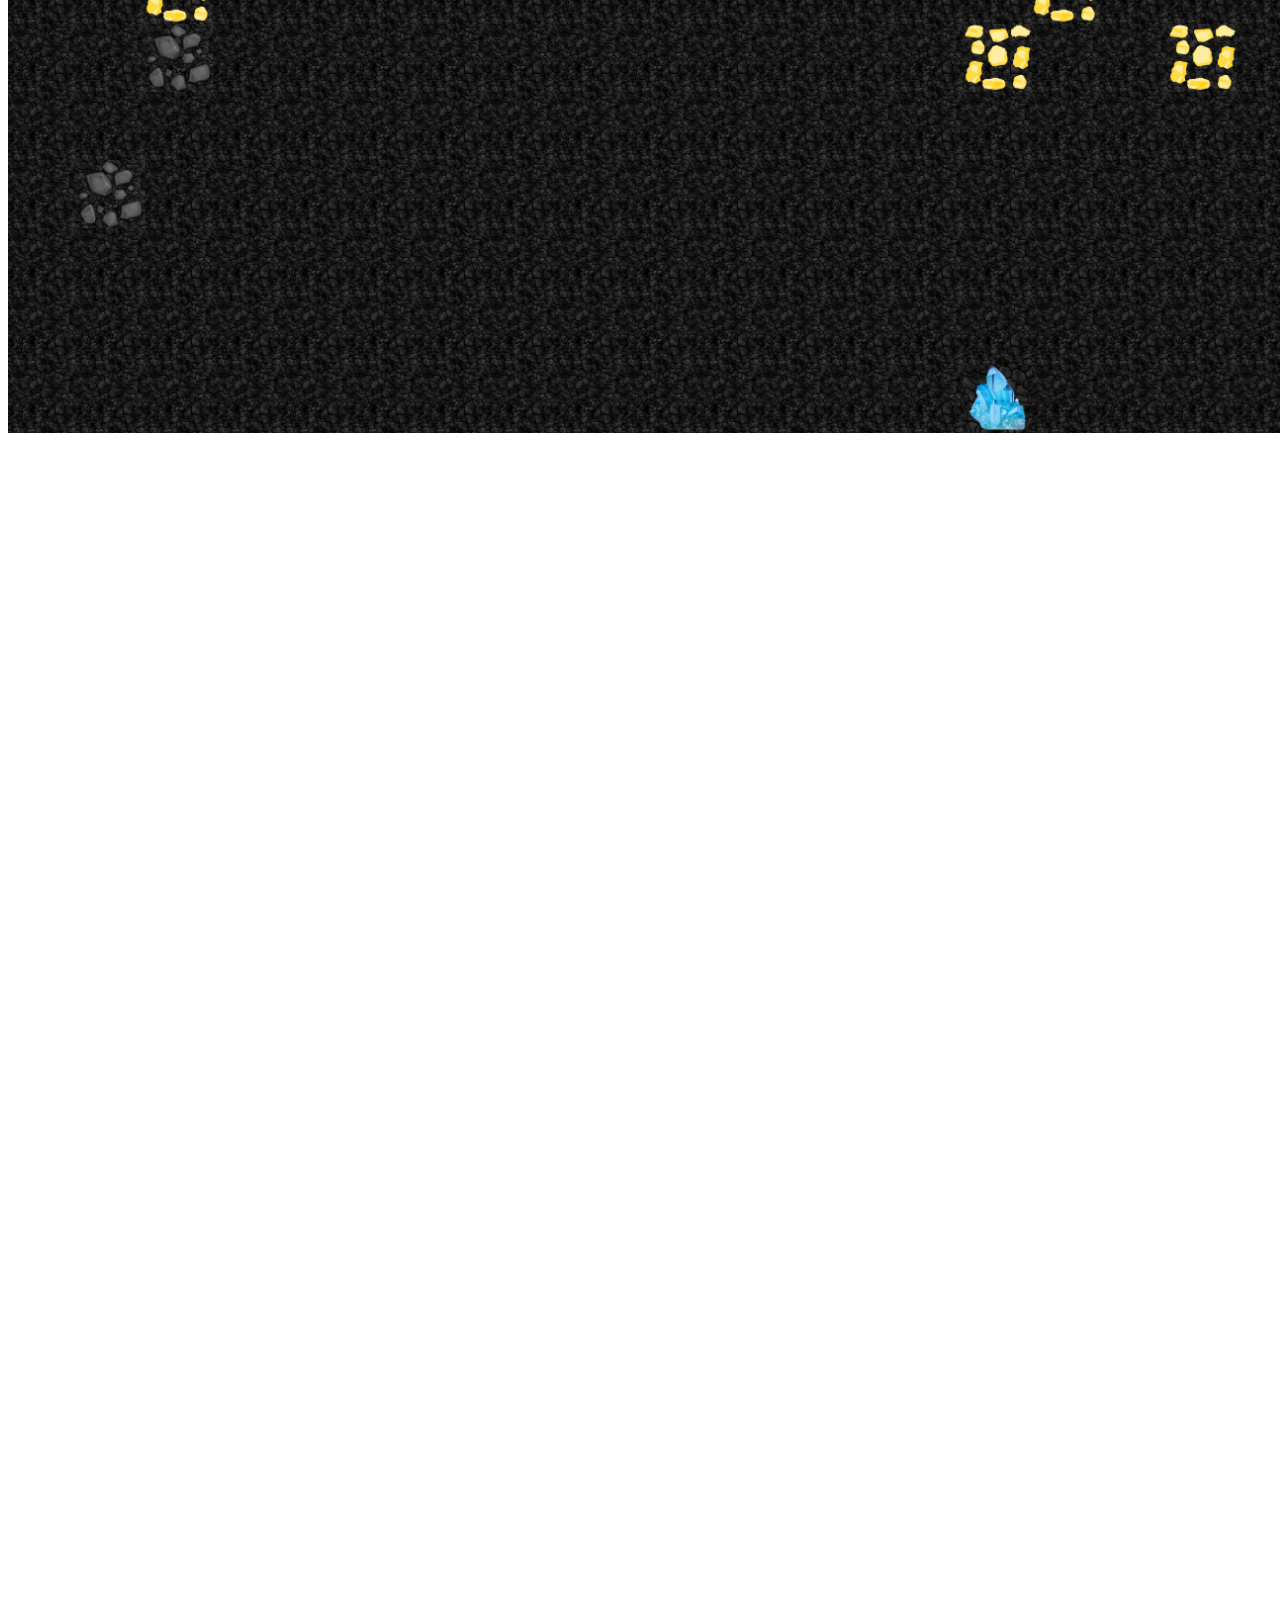
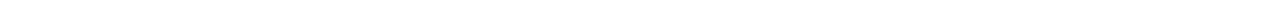
==== commit 37d00cca: "More textures" ====
--- a/ML/index.html
+++ b/ML/index.html
@@ -9,6 +9,6 @@
     <script type="text/javascript" src="./main.js"></script>
 </head>
 <body>
-    <canvas id="gameWorld" tabindex="1" width="4200" height="10000"></canvas>
+    <canvas id="gameWorld" tabindex="1" width="4200" height="8000"></canvas>
 </body>
 </html>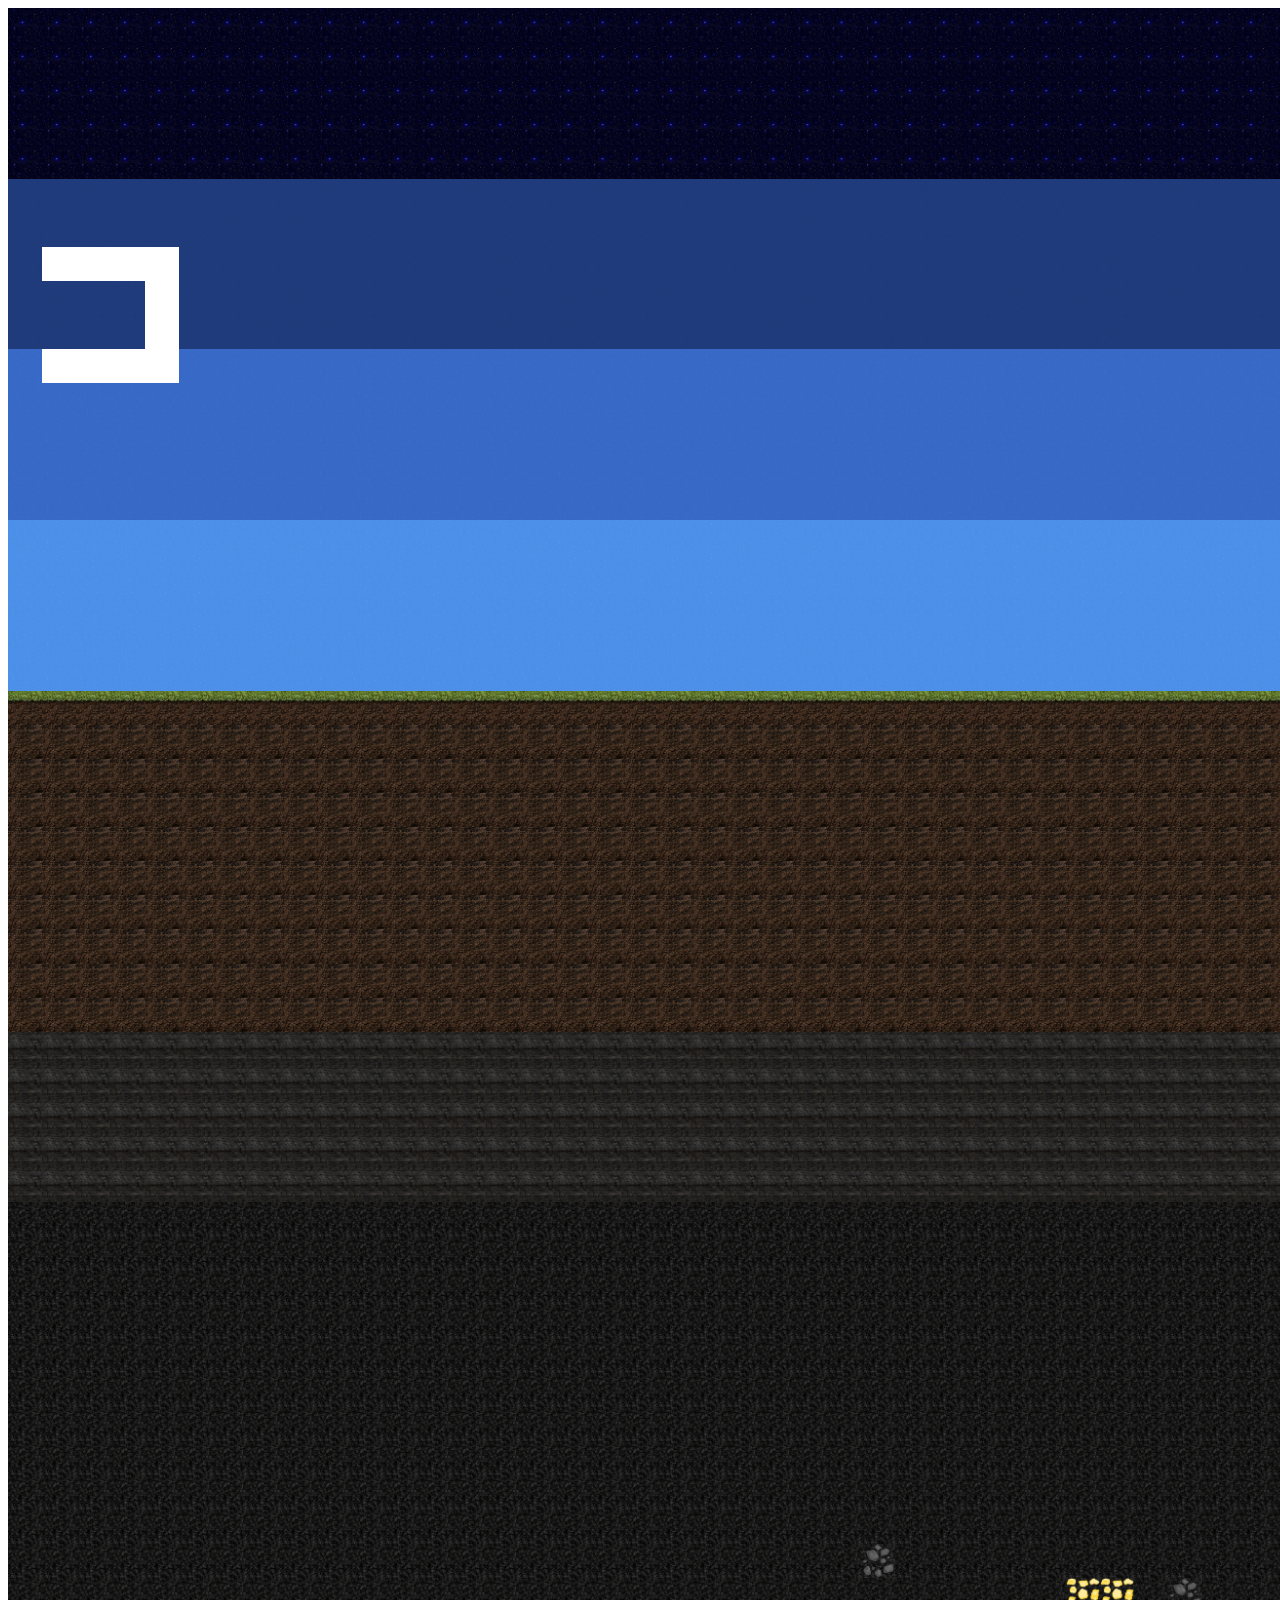
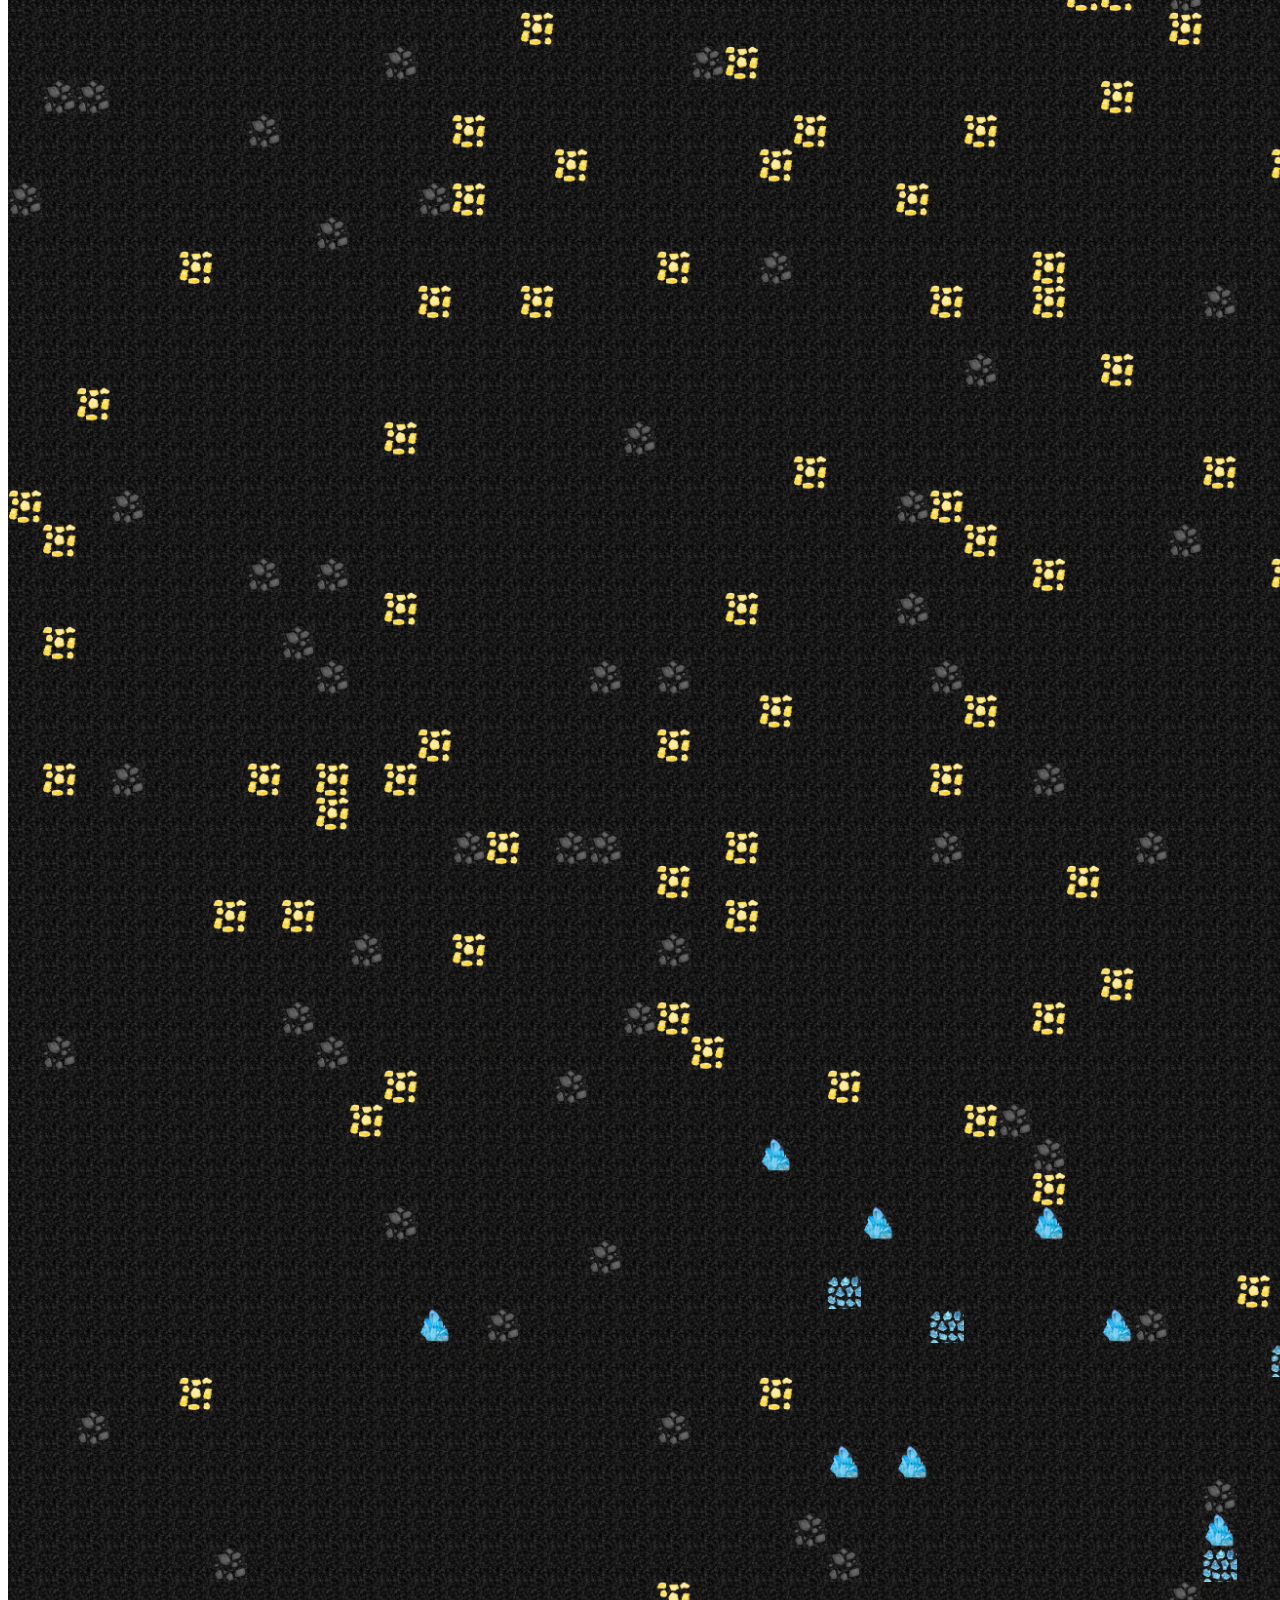
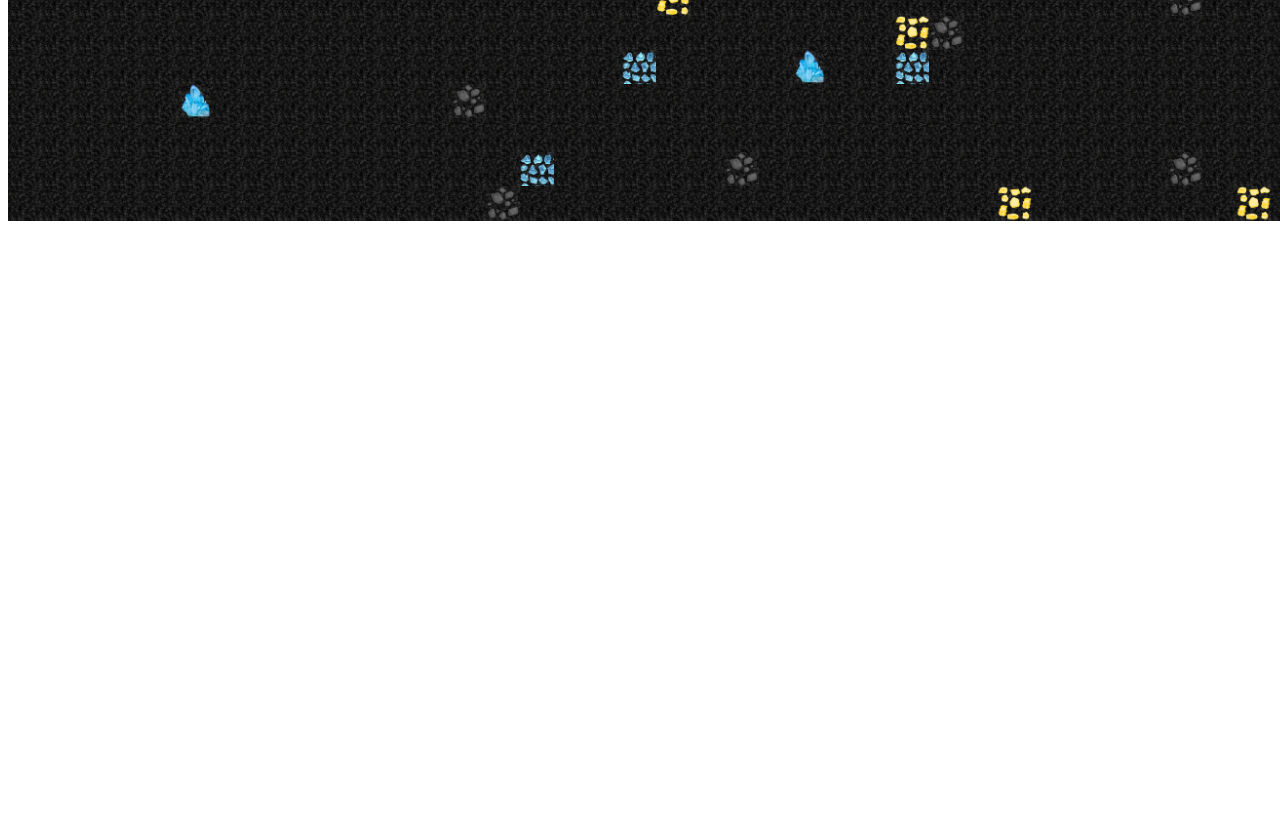
==== commit e8650dbe: "Hitboxes finished" ====
--- a/ML/index.html
+++ b/ML/index.html
@@ -9,6 +9,6 @@
     <script type="text/javascript" src="./main.js"></script>
 </head>
 <body>
-    <canvas id="gameWorld" tabindex="1" width="4200" height="8000"></canvas>
+    <canvas id="gameWorld" tabindex="1" width="1600" height="4000"></canvas>
 </body>
 </html>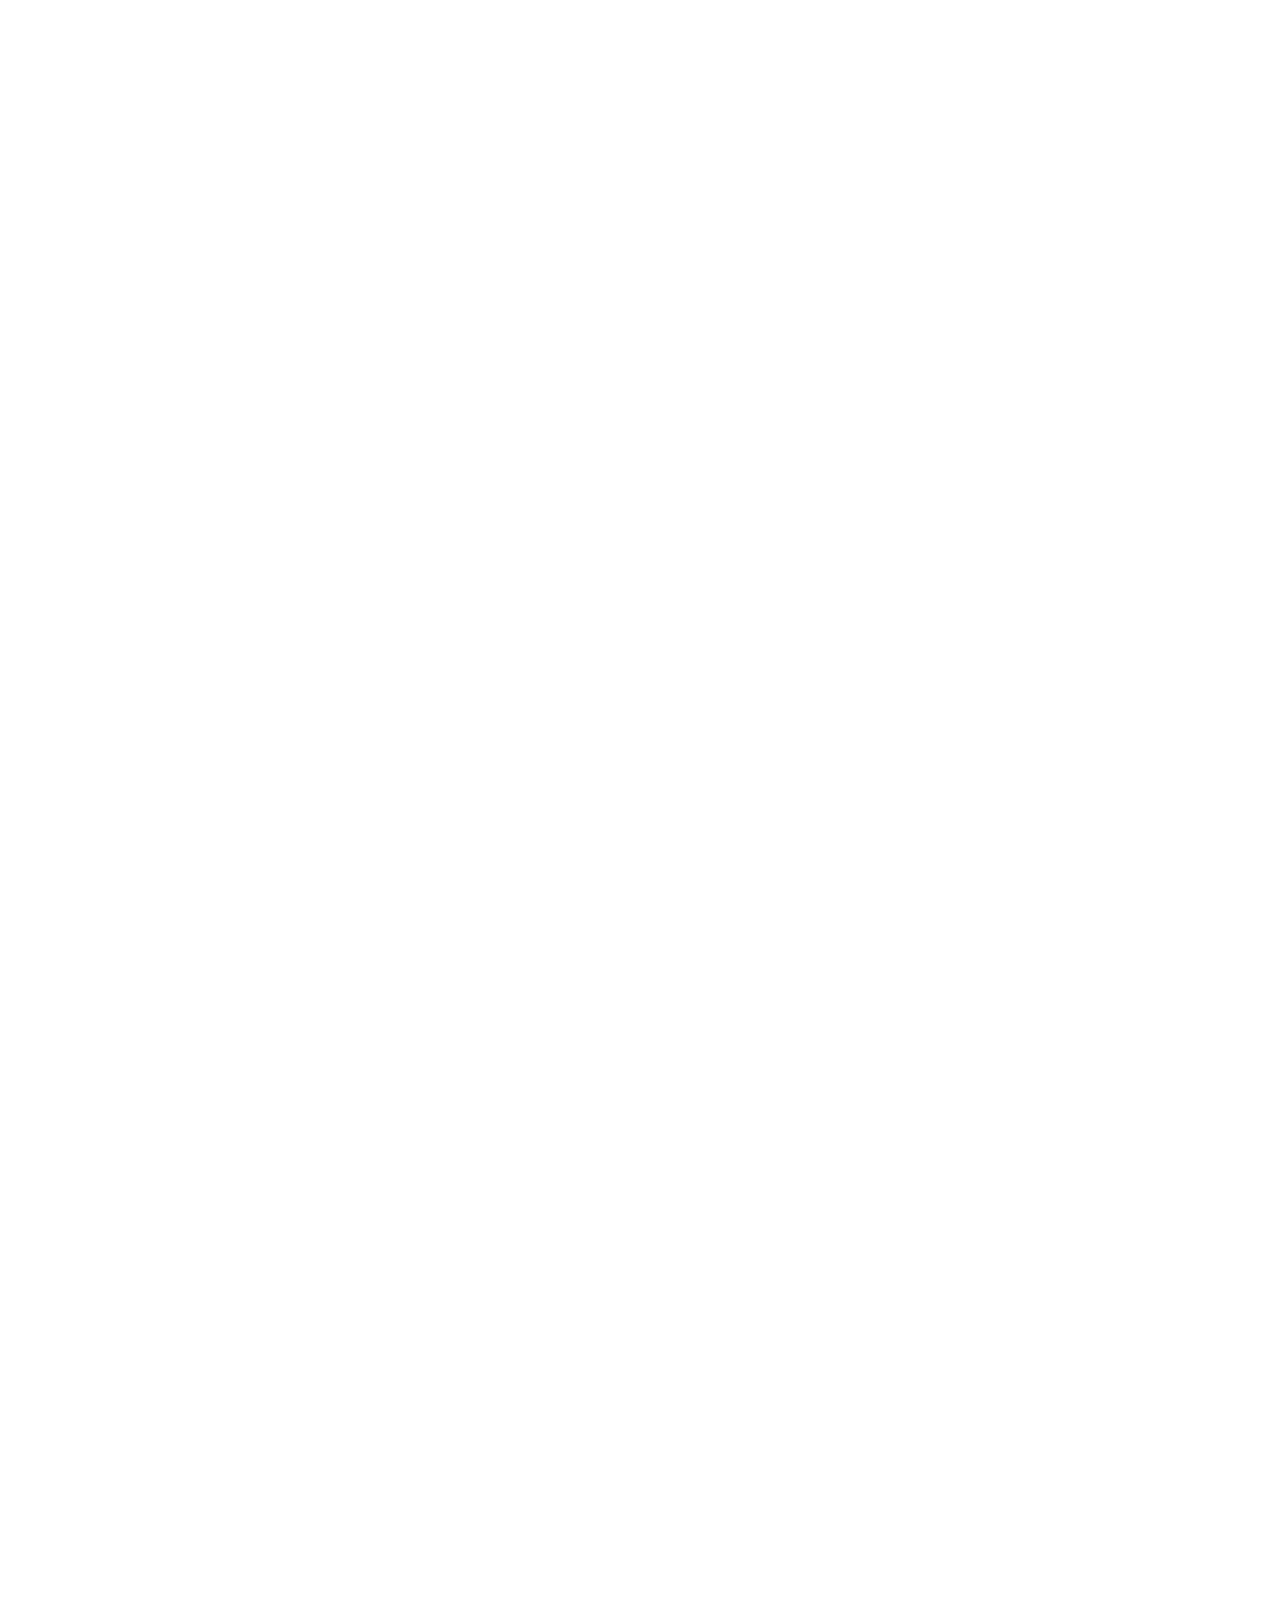
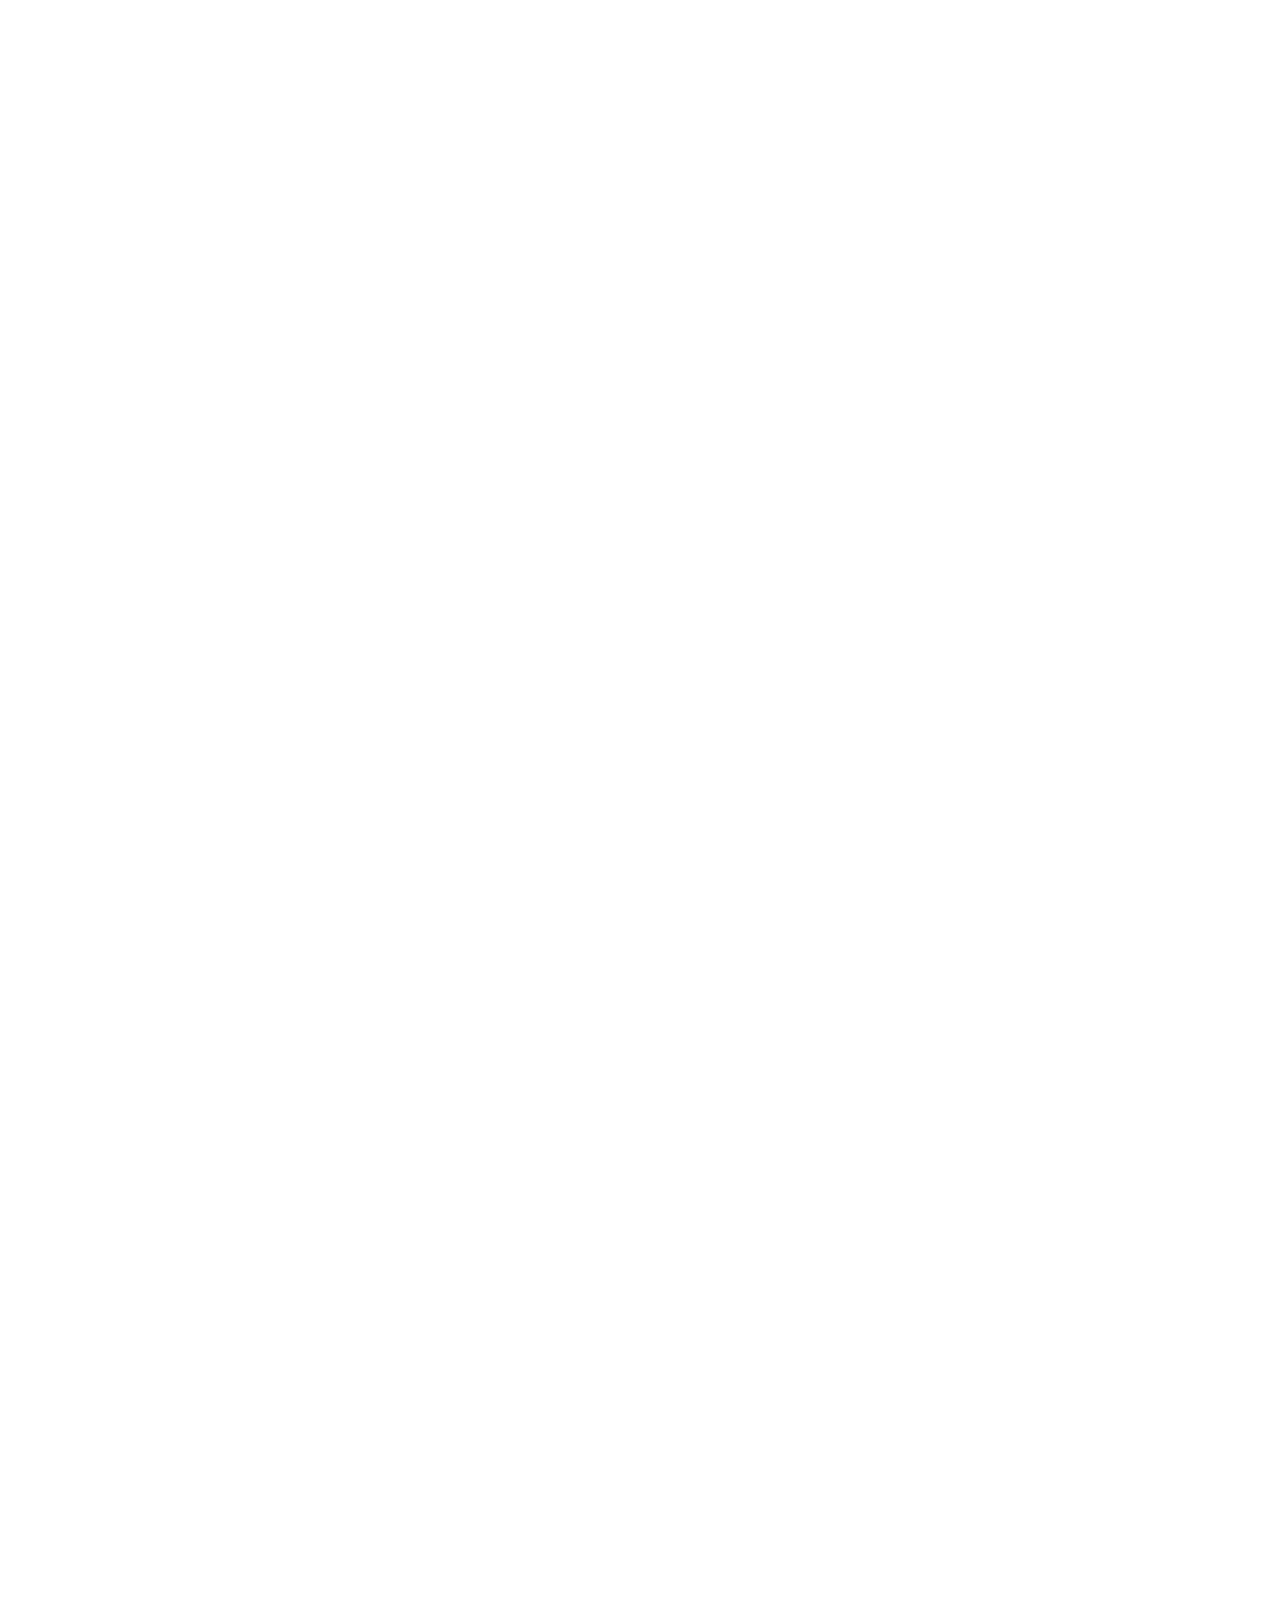
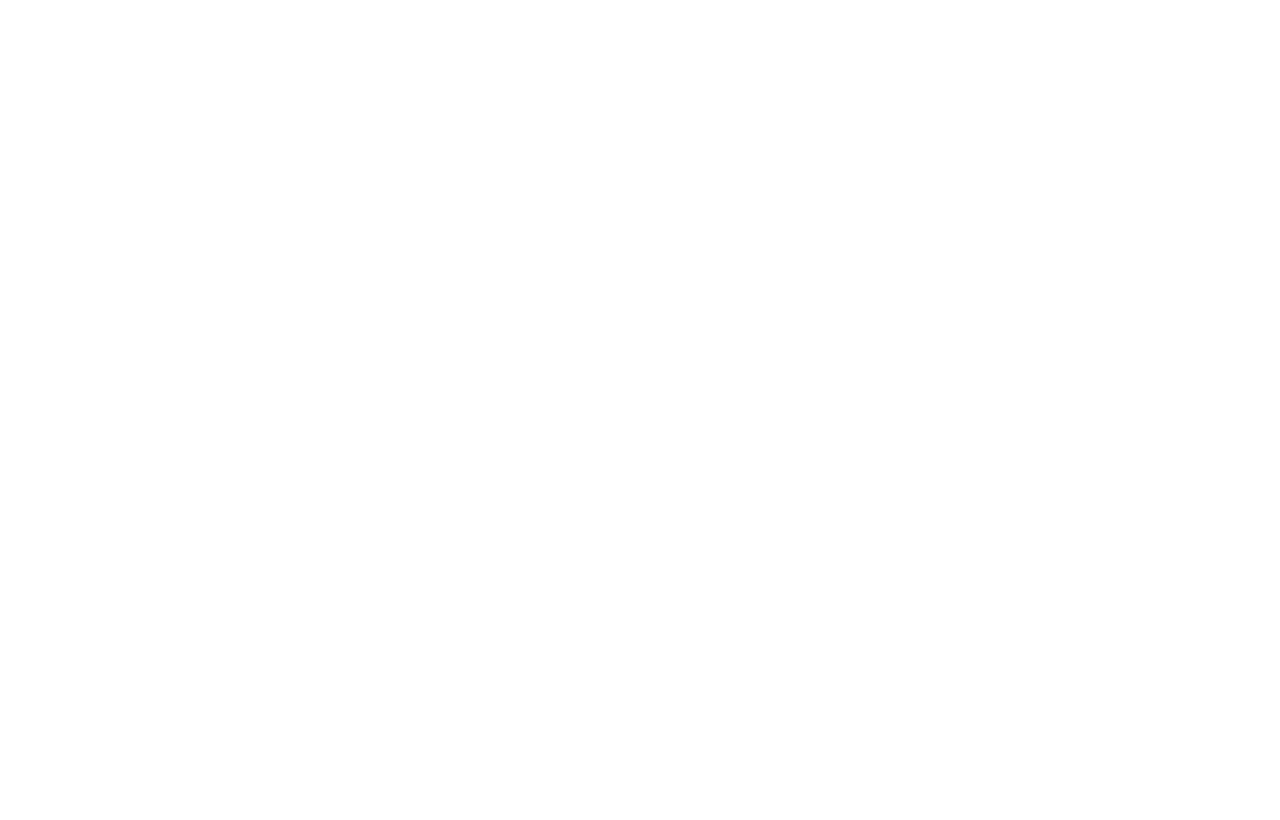
==== commit affd65af: "accel model" ====
--- a/ML/index.html
+++ b/ML/index.html
@@ -9,6 +9,6 @@
     <script type="text/javascript" src="./main.js"></script>
 </head>
 <body>
-    <canvas id="gameWorld" tabindex="1" width="1600" height="4000"></canvas>
+    <canvas id="gameWorld" tabindex="1" width="4000" height="4000"></canvas>
 </body>
 </html>